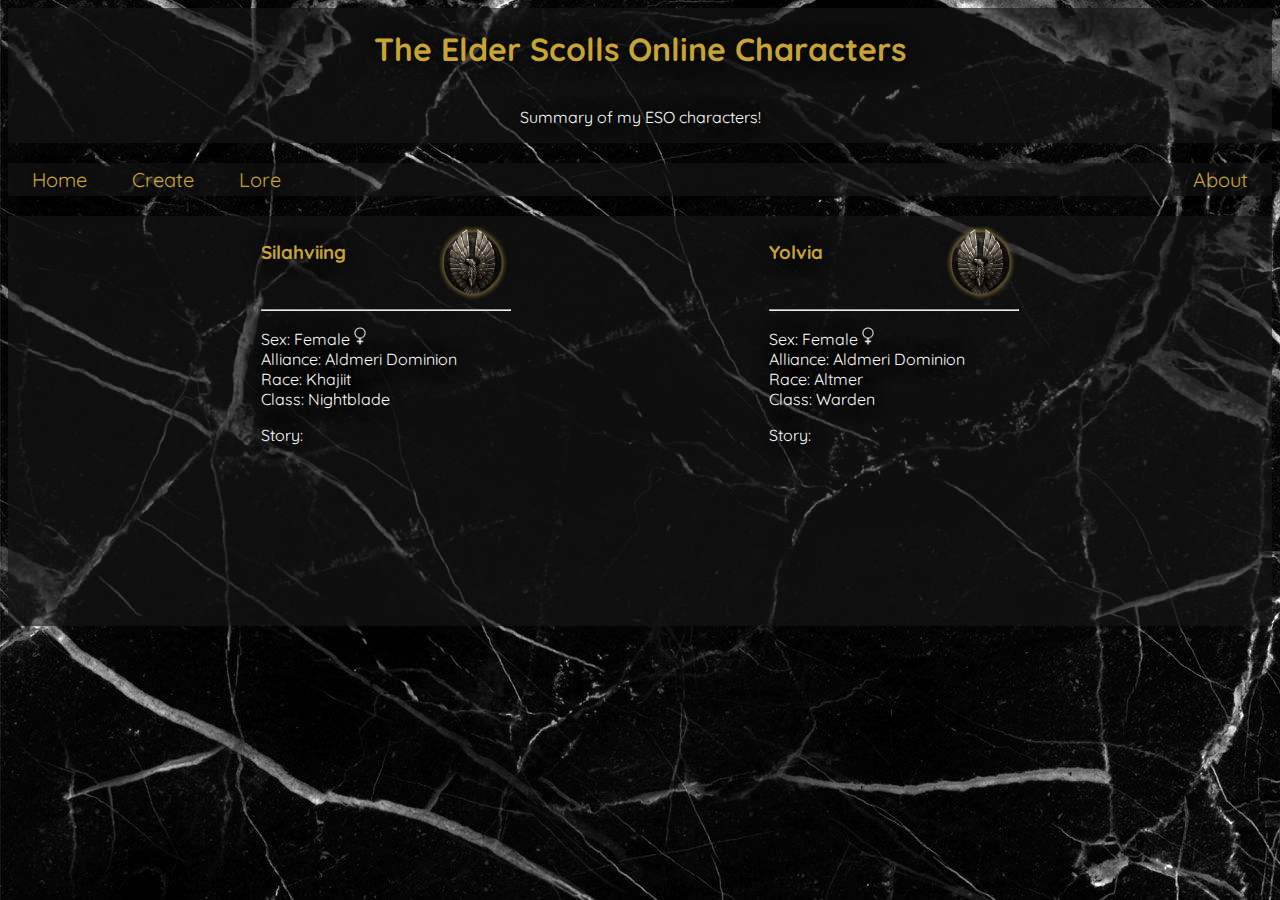
==== index.html @ 7fb35d3a "small changes" ====
<html>
    <head>
        <title>The Elder Scolls Online Characters</title>
        <link rel="stylesheet" href="stylesheet.css">
        <link rel="preconnect" href="https://fonts.gstatic.com">
        <link href="https://fonts.googleapis.com/css2?family=Quicksand:wght@500&display=swap" rel="stylesheet">
    </head>
    <body>
        <div class="header">
            <h1>The Elder Scolls Online Characters</h1>
            <p>Summary of my ESO characters!</p> 
        </div>
        <nav id="navbar">  
            <ul> 
                <li><a href="index.html">Home</a></li> 
                <li><a href="create.html">Create</a></li> 
                <li><a href="lore.html">Lore</a></li> 
                <li style="float:right"><a href="about.html">About</a></li> 
            </ul> 
        </nav>
        <div class="container">
            <div class="row">
              <div class="char">
                <div class="char-head">
                  <h3>Silahviing</h3>
                  <img src="images/aldmeri-dominion.png">
                </div>
                <hr>
                <p>Sex: Female <img src="images/female.png"></br>
                Alliance: Aldmeri Dominion</br>
                Race: Khajiit</br>
                Class: Nightblade</p>
                <p contenteditable="false">Story:</p>
              </div>
              <div class="char">
                <div class="char-head">
                  <h3>Yolvia</h3>
                  <img src="images/aldmeri-dominion.png">
                </div>
                <hr>
                <p>Sex: Female <img src="images/female.png"></br>
                Alliance: Aldmeri Dominion</br>
                Race: Altmer</br>
                Class: Warden</p>
                <p contenteditable="false">Story:</p>
              </div>
            </div>
        </div>
        <script src="main.js"></script>
    </body>
</html>
---- stylesheet.css ----
body {
  font-family: 'Quicksand', sans-serif;
  background-image: url(images/black-marble.jpg);
  color: white;
  text-shadow: 0px 0px 20px black;
}

.header {
  display: -webkit-box;
  display: -ms-flexbox;
  display: flex;
  -webkit-box-orient: vertical;
  -webkit-box-direction: normal;
      -ms-flex-direction: column;
          flex-direction: column;
  -webkit-box-align: center;
      -ms-flex-align: center;
          align-items: center;
  background-color: rgba(22, 22, 22, 0.637);
  margin-bottom: 20px;
  color: #c7a433;
}

.header p {
  color: white;
}

.container {
  margin-top: 20px;
  background-color: rgba(22, 22, 22, 0.637);
}

.container .row {
  display: -webkit-box;
  display: -ms-flexbox;
  display: flex;
  -webkit-box-orient: horizontal;
  -webkit-box-direction: normal;
      -ms-flex-direction: row;
          flex-direction: row;
  -webkit-box-pack: space-evenly;
      -ms-flex-pack: space-evenly;
          justify-content: space-evenly;
  -ms-flex-wrap: wrap;
      flex-wrap: wrap;
}

.container .row h3 {
  display: inline;
  color: #c7a433;
}

.container .row .char {
  width: 250px;
  height: 400px;
  padding: 5px;
}

.container .row .char .char-head {
  display: -webkit-box;
  display: -ms-flexbox;
  display: flex;
  -webkit-box-orient: horizontal;
  -webkit-box-direction: normal;
      -ms-flex-direction: row;
          flex-direction: row;
  -webkit-box-pack: justify;
      -ms-flex-pack: justify;
          justify-content: space-between;
}

.container .row .char .char-head img {
  padding-top: 5px;
  width: 75px;
  height: 75px;
}

.container .row .char p img {
  width: 12px;
}

#navbar ul {
  font-size: 20px;
  margin: 0;
  padding: 4px;
  list-style-type: none;
  text-align: left;
  background-color: rgba(22, 22, 22, 0.637);
}

#navbar ul li {
  display: inline;
}

#navbar ul li a {
  text-decoration: none;
  padding: .2em 1em;
  color: #c7a433;
  background-color: rgba(128, 128, 128, 0);
}

#navbar ul li a:hover {
  background-color: rgba(43, 43, 43, 0.637);
}

#content {
  margin-top: 20px;
  padding-left: 20px;
  background-color: rgba(22, 22, 22, 0.637);
  display: -webkit-box;
  display: -ms-flexbox;
  display: flex;
  -webkit-box-orient: horizontal;
  -webkit-box-direction: normal;
      -ms-flex-direction: row;
          flex-direction: row;
  -webkit-box-pack: justify;
      -ms-flex-pack: justify;
          justify-content: space-between;
}

#data {
  margin-right: 100px;
  width: 30%;
}

#data h2 {
  color: #c7a433;
}

#inputcontent {
  display: -webkit-box;
  display: -ms-flexbox;
  display: flex;
  -webkit-box-orient: vertical;
  -webkit-box-direction: normal;
      -ms-flex-direction: column;
          flex-direction: column;
}

#inputcontent input {
  margin-bottom: 20px;
  height: 20px;
}

#inputcontent input:focus {
  outline: none;
  height: 20px;
}

#inputcontent button {
  margin-top: 30px;
  margin-bottom: 20px;
  width: 100px;
  height: 30px;
}
/*# sourceMappingURL=stylesheet.css.map */
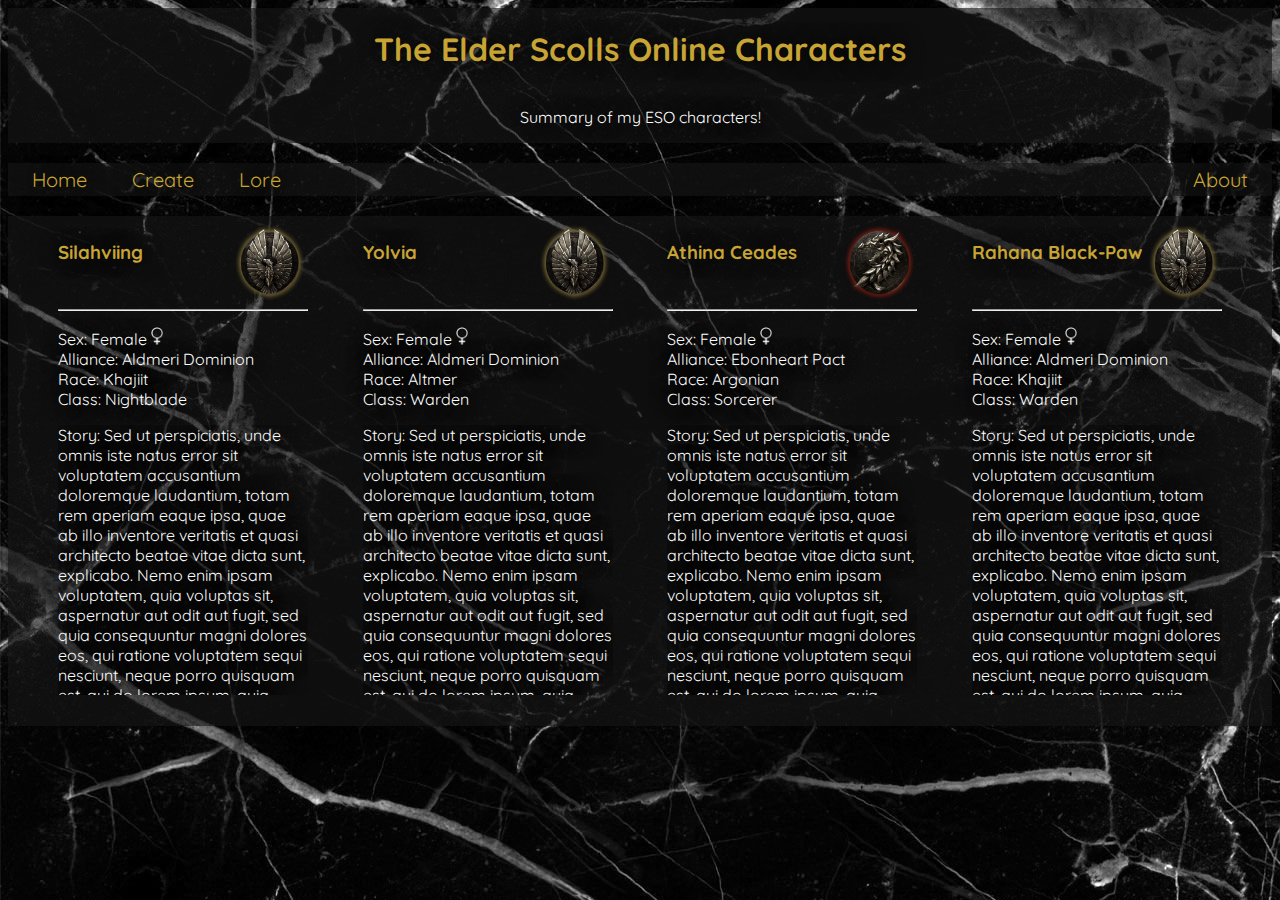
==== commit 38b06a7c: "Single-page website, added lore and styling." ====
--- a/index.html
+++ b/index.html
@@ -11,12 +11,14 @@
             <p>Summary of my ESO characters!</p> 
         </div>
         <nav id="navbar">  
-            <ul> 
-                <li><a href="index.html">Home</a></li> 
-                <li><a href="create.html">Create</a></li> 
-                <li><a href="lore.html">Lore</a></li> 
-                <li style="float:right"><a href="about.html">About</a></li> 
-            </ul> 
+            <ul>  
+                <li id="home">Home</li> 
+                <li id="createnew">Create</li> 
+                <li id="lore">Lore</li>
+            </ul>
+            <ul>
+              <li id="about">About</li>
+            </ul>
         </nav>
         <div class="container">
             <div class="row">
@@ -30,7 +32,7 @@
                 Alliance: Aldmeri Dominion</br>
                 Race: Khajiit</br>
                 Class: Nightblade</p>
-                <p contenteditable="false">Story:</p>
+                <p class="scrollable">Story:  Sed ut perspiciatis, unde omnis iste natus error sit voluptatem accusantium doloremque laudantium, totam rem aperiam eaque ipsa, quae ab illo inventore veritatis et quasi architecto beatae vitae dicta sunt, explicabo. Nemo enim ipsam voluptatem, quia voluptas sit, aspernatur aut odit aut fugit, sed quia consequuntur magni dolores eos, qui ratione voluptatem sequi nesciunt, neque porro quisquam est, qui do lorem ipsum, quia dolor sit amet consectetur adipisci[ng] velit, sed quia non numquam [do] eius modi tempora inci[di]dunt, ut labore et dolore magnam aliquam quaerat voluptatem. Ut enim ad minima veniam, quis nostrum[d] exercitationem ullam corporis suscipit laboriosam, nisi ut aliquid ex ea commodi consequatur? [D]Quis autem vel eum iure reprehenderit, qui in ea voluptate velit esse, quam nihil molestiae consequatur, vel illum, qui dolorem eum fugiat, quo voluptas nulla pariatur? [33] At vero eos et accusamus et iusto odio dignissimos ducimus, qui blanditiis praesentium voluptatum deleniti atque corrupti, quos dolores et quas molestias excepturi sint, obcaecati cupiditate non provident, similique sunt in culpa, qui officia deserunt mollitia animi, id est laborum et dolorum fuga. Et harum quidem rerum facilis est et expedita distinctio. Nam libero tempore, cum soluta nobis est eligendi optio, cumque nihil impedit, quo minus id, quod maxime placeat, facere possimus, omnis voluptas assumenda est, omnis dolor repellendus. Temporibus autem quibusdam et aut officiis debitis aut rerum necessitatibus saepe eveniet, ut et voluptates repudiandae sint et molestiae non recusandae. Itaque earum rerum hic tenetur a sapiente delectus, ut aut reiciendis voluptatibus maiores alias consequatur aut perferendis doloribus asperiores repellat.</p>
               </div>
               <div class="char">
                 <div class="char-head">
@@ -42,10 +44,724 @@
                 Alliance: Aldmeri Dominion</br>
                 Race: Altmer</br>
                 Class: Warden</p>
-                <p contenteditable="false">Story:</p>
+                <p class="scrollable">Story:  Sed ut perspiciatis, unde omnis iste natus error sit voluptatem accusantium doloremque laudantium, totam rem aperiam eaque ipsa, quae ab illo inventore veritatis et quasi architecto beatae vitae dicta sunt, explicabo. Nemo enim ipsam voluptatem, quia voluptas sit, aspernatur aut odit aut fugit, sed quia consequuntur magni dolores eos, qui ratione voluptatem sequi nesciunt, neque porro quisquam est, qui do lorem ipsum, quia dolor sit amet consectetur adipisci[ng] velit, sed quia non numquam [do] eius modi tempora inci[di]dunt, ut labore et dolore magnam aliquam quaerat voluptatem. Ut enim ad minima veniam, quis nostrum[d] exercitationem ullam corporis suscipit laboriosam, nisi ut aliquid ex ea commodi consequatur? [D]Quis autem vel eum iure reprehenderit, qui in ea voluptate velit esse, quam nihil molestiae consequatur, vel illum, qui dolorem eum fugiat, quo voluptas nulla pariatur? [33] At vero eos et accusamus et iusto odio dignissimos ducimus, qui blanditiis praesentium voluptatum deleniti atque corrupti, quos dolores et quas molestias excepturi sint, obcaecati cupiditate non provident, similique sunt in culpa, qui officia deserunt mollitia animi, id est laborum et dolorum fuga. Et harum quidem rerum facilis est et expedita distinctio. Nam libero tempore, cum soluta nobis est eligendi optio, cumque nihil impedit, quo minus id, quod maxime placeat, facere possimus, omnis voluptas assumenda est, omnis dolor repellendus. Temporibus autem quibusdam et aut officiis debitis aut rerum necessitatibus saepe eveniet, ut et voluptates repudiandae sint et molestiae non recusandae. Itaque earum rerum hic tenetur a sapiente delectus, ut aut reiciendis voluptatibus maiores alias consequatur aut perferendis doloribus asperiores repellat.</p>
+              </div>
+              <div class="char">
+                <div class="char-head">
+                  <h3>Athina Ceades</h3>
+                  <img src="images/ebonheart-pact.png">
+                </div>
+                <hr>
+                <p>Sex: Female <img src="images/female.png"></br>
+                Alliance: Ebonheart Pact</br>
+                Race: Argonian</br>
+                Class: Sorcerer</p>
+                <p class="scrollable">Story:  Sed ut perspiciatis, unde omnis iste natus error sit voluptatem accusantium doloremque laudantium, totam rem aperiam eaque ipsa, quae ab illo inventore veritatis et quasi architecto beatae vitae dicta sunt, explicabo. Nemo enim ipsam voluptatem, quia voluptas sit, aspernatur aut odit aut fugit, sed quia consequuntur magni dolores eos, qui ratione voluptatem sequi nesciunt, neque porro quisquam est, qui do lorem ipsum, quia dolor sit amet consectetur adipisci[ng] velit, sed quia non numquam [do] eius modi tempora inci[di]dunt, ut labore et dolore magnam aliquam quaerat voluptatem. Ut enim ad minima veniam, quis nostrum[d] exercitationem ullam corporis suscipit laboriosam, nisi ut aliquid ex ea commodi consequatur? [D]Quis autem vel eum iure reprehenderit, qui in ea voluptate velit esse, quam nihil molestiae consequatur, vel illum, qui dolorem eum fugiat, quo voluptas nulla pariatur? [33] At vero eos et accusamus et iusto odio dignissimos ducimus, qui blanditiis praesentium voluptatum deleniti atque corrupti, quos dolores et quas molestias excepturi sint, obcaecati cupiditate non provident, similique sunt in culpa, qui officia deserunt mollitia animi, id est laborum et dolorum fuga. Et harum quidem rerum facilis est et expedita distinctio. Nam libero tempore, cum soluta nobis est eligendi optio, cumque nihil impedit, quo minus id, quod maxime placeat, facere possimus, omnis voluptas assumenda est, omnis dolor repellendus. Temporibus autem quibusdam et aut officiis debitis aut rerum necessitatibus saepe eveniet, ut et voluptates repudiandae sint et molestiae non recusandae. Itaque earum rerum hic tenetur a sapiente delectus, ut aut reiciendis voluptatibus maiores alias consequatur aut perferendis doloribus asperiores repellat.</p>
+              </div>
+              <div class="char">
+                <div class="char-head">
+                  <h3>Rahana Black-Paw</h3>
+                  <img src="images/aldmeri-dominion.png">
+                </div>
+                <hr>
+                <p>Sex: Female <img src="images/female.png"></br>
+                Alliance: Aldmeri Dominion</br>
+                Race: Khajiit</br>
+                Class: Warden</p>
+                <p class="scrollable">Story:  Sed ut perspiciatis, unde omnis iste natus error sit voluptatem accusantium doloremque laudantium, totam rem aperiam eaque ipsa, quae ab illo inventore veritatis et quasi architecto beatae vitae dicta sunt, explicabo. Nemo enim ipsam voluptatem, quia voluptas sit, aspernatur aut odit aut fugit, sed quia consequuntur magni dolores eos, qui ratione voluptatem sequi nesciunt, neque porro quisquam est, qui do lorem ipsum, quia dolor sit amet consectetur adipisci[ng] velit, sed quia non numquam [do] eius modi tempora inci[di]dunt, ut labore et dolore magnam aliquam quaerat voluptatem. Ut enim ad minima veniam, quis nostrum[d] exercitationem ullam corporis suscipit laboriosam, nisi ut aliquid ex ea commodi consequatur? [D]Quis autem vel eum iure reprehenderit, qui in ea voluptate velit esse, quam nihil molestiae consequatur, vel illum, qui dolorem eum fugiat, quo voluptas nulla pariatur? [33] At vero eos et accusamus et iusto odio dignissimos ducimus, qui blanditiis praesentium voluptatum deleniti atque corrupti, quos dolores et quas molestias excepturi sint, obcaecati cupiditate non provident, similique sunt in culpa, qui officia deserunt mollitia animi, id est laborum et dolorum fuga. Et harum quidem rerum facilis est et expedita distinctio. Nam libero tempore, cum soluta nobis est eligendi optio, cumque nihil impedit, quo minus id, quod maxime placeat, facere possimus, omnis voluptas assumenda est, omnis dolor repellendus. Temporibus autem quibusdam et aut officiis debitis aut rerum necessitatibus saepe eveniet, ut et voluptates repudiandae sint et molestiae non recusandae. Itaque earum rerum hic tenetur a sapiente delectus, ut aut reiciendis voluptatibus maiores alias consequatur aut perferendis doloribus asperiores repellat.</p>
               </div>
             </div>
         </div>
+        <div class="content hidden">
+            <div id="data">
+                <h2>Add new Character:<hr></h2>
+                <div id="inputcontent">
+                    <p>Name:</p>
+                    <input id="inputname">
+                    <p>Gender:</p>
+                    <select name="Gender" id="inputgender">
+                        <option value="Female">Female</option>
+                        <option value="Male">Male</option>
+                    </select>
+                    <p>Alliance:</p>
+                    <select id="inputalliance">
+                      <option value="Almeri Dominion">Almeri Dominion</option>
+                      <option value="Ebonheart Pact">Ebonheart Pact</option>
+                      <option value="Daggerfall Covenant">Daggerfall Covenant</option>
+                    </select>
+                    <p>Race:</p>
+                    <input id="inputrace">
+                    <p>Class:</p>
+                    <input id="inputclass">
+                    <p>The Story so far:</p>
+                    <textarea id="inputstory" rows="14" cols="10" wrap="soft" style="overflow:hidden"></textarea>
+                    <button id="create">Create</button>
+                </div>
+            </div>
+            <div id="info">
+                <h3>Info:</h3>
+                <p>To create a new character just input all the nessesary information into their respective inputfields.<br> 
+                    For the field 'The Story so far: ' enter your characters backgroundstory as far you like. <br>
+                    You can always change or add to the story later.
+                </p>
+            </div>
+        </div>
+        <div class="lore hidden">
+          <div id="navlore">
+            <ul>
+              <li><a href="#lorenames">Lore-friendly Names</a></li>
+              <li><a href="#infoalli">Alliances</a></li>
+              <li><a href="#inforace">Races</a></li>
+              <li><a href="#infoclasses">Classes</a></li>
+              <li><a href="#map">Map</a></li>
+            </ul>
+          </div>
+          <hr>
+          <div id="lorenames">
+            <h2>Lore-friendly Names</h2>
+            <h3>All the lore-freindly names are found <a href="https://en.uesp.net/wiki/Lore:Names">here:</a></h3>
+            <h4>My favourites:</h4>
+          </div>
+          <hr>
+          <div id="infoalli">
+            <h2>Alliances</h2>
+              <h3>Aldmeri Dominion</h3>
+                <img src="images/aldmeri-dominion.png">
+                <p>Aldmeri Dominion is a Faction in Elder Scrolls Online. When word reached the High Elves of Alinor that the Imperial City had fallen under the control of the human supporters of Molag Bal, the Aldmeri Dominion was formed. The High Elves reached out to the neighboring races of Wood Elves and Khajiit with a plea that their combined forces might prevent the younger races of Tamriel from bringing disaster to the world, as they had so many times in the past. The High Elves were the original settlers of Tamriel and created the common tongue used throughout the continent today. They are also naturally proficient with magic. The Wood Elves inhabit the thick, near-impenetrable forests of Valenwood. They are supreme hunters, guides, and masters in sneaking and thievery. They are also the most gifted archers in all of Tamriel. The Khajiit, a proud feline race, are fearsome warriors, proficient with bladed weapons. They stand proudly at the forefront of every battle. The power and determination of the Aldmeri Dominion should not be underestimated.</p>
+              <h3>Ebonheart Pact</h3>
+                <img src="images/ebonheart-pact.png">
+                <p>Ebonheart Pact is a Faction in Elder Scrolls Online. Jorunn, of Eastern Skyrim, is acting High King of the Great Moot, but he does not rule absolutely. His decisions must be ratified by all three races in a unique form of governance called The Great Moot. He is down-to-earth, humorous, and has an iron will to succeed. <br>
+                  "The alliance between our races was born in dark times, when Nord, Dunmer and free Argonians fought as one to repel the invasion of the Akaviri slavemasters. Our greatest strength is the adversity we have overcome. Our resolve is glacial, our might is forged in fire, and our courage, cultivated by the beasts of the jungle. We are Ebonheart. We are as one. And by this, our victory is assured."
+                  Jorunn the Skald-King</p>
+              <h3>Daggerfall Covenant</h3>
+                <img src="images/daggerfall-covenant.png">
+                <p>Daggerfall Covenant is a Faction in Elder Scrolls Online. The Daggerfall Covenant is a compact between the peoples of northwest Tamriel—Bretons, Redguards, and Orcs—that forms an alliance of mutual defense, with a vision of establishing peace and order across Tamriel. Indeed, the kings of the Covenant take the Remans as their model, claiming to be the spiritual heirs of the Second Empire. <br>
+                  So this is the modern Daggerfall Covenant, an alliance of the Redguards of northern Hammerfell, under King Fahara'jad; the Orcs of the mountainous northeast, under King Kurog of Orsinium; with the Breton King Emeric of High Rock presiding from his palace in Wayrest. At its best, it is a noble alliance of honorable and chivalrous peoples, representing all the best aspects of the First and Second Empires. And from this solid foundation, perhaps a third, even mightier Empire shall arise, providing all the peoples of Tamriel the benefits of mutual respect, vigorous trade, and reverence for the Divines</p>
+          </div>
+          <hr>
+          <div id="inforace">
+            <h2>Races of Tamriel</h2>
+              <h3>Playable Races</h3>
+              <div id="playbles">
+                <div>
+                  <h4>Altmer (High Elf)</h4>
+                  <img src="images/ESOwiki_altmer_portrait.png">
+                  <p>Starting Area: Khenarthi's Roost<br>
+                    Racial Bonus: Altmer (High Elf) Racial Skills<br>
+                    Suggested Classes: Sorcerer or Templar<br>
+                    Strength: Magicka Builds<br>
+                    <h5>Altmer (High Elf) Racial Skills</h5>
+                    Altmer (High Elf) Racial Skills in Elder Scrolls Online (ESO) are gained as the player increases his or her Character Level. Players will continue to gain Racial Passives until they reach level 50, which where they will cap out the Skill Line. Each Race has their own set of Skills that make them unique and better suited for certain roles and Builds. Be sure to study these when planning your character, as they can make the difference between a good player and a great player.<br>
+                    <h5>High Elf Racial Passives</h5>
+                    Just looking at their Racial Passives, you can see that High Elves are more tuned towards the Magicka side of things, rather than Stamina. This means it is ideal to use them as either Magicka DPS or Healers, because they both take advantage of the Spell Damage and Max Magicka increase. These types of Builds use Staffs and are akin to “Mages” in other games, so if you wish to make a mage-like character, High Elf is a good choice.<br>
+                    Additionally, they have an intriguing Passive in Spell Charge, which grants them 645 Stamina if they have higher Max Magicka and 645 Magicka if they have higher Max Stamina, every 6 seconds if they use a Class Ability. This is both good for PvP and for Tanking.<br>
+                    In PvP, players will often CC you, forcing you to Break Free or die. Since this uses Stamina, and Magicka Builds usually have much lower Stamina pools, you will need all the Stamina you can get. And when Tanking, you will have more Stamina than Magicka, which allows you to gain Magicka every 6 seconds. You can use this Magicka for Damage Shields or other Skills that boost your surviveability, making it a valuable Passive.<br>
+                    <h5>Best Builds for High Elves</h5>
+                    <ul>
+                      <li>Magicka DPS: Excellent (Destruction Staff)</li>
+                      <li>Stamina DPS: Not Good (Two-Handed Weapon, Dual Weapons, Bow)</li>
+                      <li>Healer: Good (Restoration Staff)</li>
+                      <li>Tank: Passable (One-Handed and Shield)</li>
+                    </ul>
+                  </p>
+                </div>
+                <div>
+                  <h4>Bosmer (Wood Elf)</h4>
+                  <img src="images/ESOwiki_bosmer_portrait.png">
+                  <p>Starting Area: Khenarthi's Roost<br>
+                    Racial Bonus: Bosmer (Wood Elf) Racial Skills<br>
+                    Suggested Classes: Nightblade or Dragonknight<br>
+                    Strength: Stamina and Stealth<br>
+                    <h5>Bosmer (Wood Elf) Racial Skills</h5>
+                    Bosmer (Wood Elf) Racial Skills in Elder Scrolls Online (ESO) are gained as the player increases his or her Character Level. Players will continue to gain Racial Passives until they reach level 50, which where they will cap out the Skill Line. Each Race has their own set of Skills that make them unique and better suited for certain roles and Builds. Be sure to study these when planning your character, as they can make the difference between a good player and a great player.<br>
+                    <h5>Wood Elf Racial Passives</h5>
+                    Looking over the Passives you can see that Wood Elves are more inclined to be Stamina-based characters, and ones that incorporate some amount of Stealth into their gameplay. This means they will use some combination of martial weapons like Bows, Swords and Daggers.<br>
+                    Stealth is not particularly useful for PvE content outside of questing, but is useful in PvP. And though Max Stamina is good for Tanking, Stamina Recovery is not because Stamina Recovery ceases while Blocking, which Tanks do constantly. These bonuses place Wood Elves squarely into the Stamina DPS category, without much flexibility, if you’re looking to optimize.<br>
+                    <h5>Best Builds for Wood Elf</h5>
+                    <ul>
+                      <li>Magicka DPS: Not Good (Destruction Staff)</li>
+                      <li>Stamina DPS: Good (Two-Handed Weapon, Dual Weapons, Bow)</li>
+                      <li>Healer: Not Good (Restoration Staff)</li>
+                      <li>Tank: Passable (One-Handed and Shield)</li>
+                    </ul>
+                  </p>
+                </div>
+                <div>
+                  <h4>Khajiit</h4>
+                  <img src="images/ESOwiki_khajiit_portrait.png">
+                  <p>Starting Area: Khenarthi's Roost<br>
+                    Racial Bonus: Khajiit Racial Skills<br>
+                    Suggested Classes: Nightblade or Dragonknight<br>
+                    Strength: Stamina and Stealth<br>
+                    <h5>Khajiit Racial Skills</h5>
+                    Khajiit Racial Skills in Elder Scrolls Online (ESO) are gained as the player increases his or her Character Level. Players will continue to gain Racial Passives until they reach level 50, which where they will cap out the Skill Line. Each Race has their own set of Skills that make them unique and better suited for certain roles and Builds. Be sure to study these when planning your character, as they can make the difference between a good player and a great player.<br>
+                    Below is the list of the Current Passive skills, along with a new list of Proposed Passive skills that is expected to arrive for Update 21 Wrathstone in February of 2019.<br>
+                    <h5>Khajiit Racial Passives</h5>
+                    The Khajiit Racial Passives are a bit of mixed bag, and really facilitates any kind of play, though perhaps not quite as good as some other Races. Being harder to detect when Sneaking, and increased chance of Pickpocketing, marks the Khajit as a Stealthier character. This helps with some questing, stealing, and PvP. Consider selecting the Nightblade Class when choosing Khajit if you plan to PvP, the reduced detection range makes them much harder to find. Khajits also benefit from higher Critical Strike Chance because of their Crit Damage and Crit Healing bonus, so be sure to use gear that has this Stat.<br>
+                    <h5>Best Builds for Khajiit</h5>
+                    <ul>
+                      <li>Magicka DPS: Good (Destruction Staff)</li>
+                      <li>Stamina DPS: Good (Two-Handed Weapon, Dual Weapons, Bow)</li>
+                      <li>Healer: Good (Restoration Staff)</li>
+                      <li>Tank: Good (One-Handed and Shield)</li>
+                    </ul>
+                  </p>
+                </div>
+                <div>
+                  <h4>Nord</h4>
+                  <img src="images/ESOwiki_nord_portrait.png">
+                  <p>Starting Area: Bleakrock Isle<br>
+                    Racial Bonus: Nord Racial Skills<br>
+                    Suggested Classes: Templar or Dragonknight<br>
+                    Strength: Tanking<br>
+                    <br>
+                    <h5>Nord Racial Skills</h5>
+                    Nord Racial Skills in Elder Scrolls Online (ESO) are gained as the player increases his or her Character Level. Players will continue to gain Racial Passives until they reach level 50, which where they will cap out the Skill Line. Each Race has their own set of Skills that make them unique and better suited for certain roles and Builds. Be sure to study these when planning your character, as they can make the difference between a good player and a great player.<br>
+                    <h5>Nord Racial Passives</h5>
+                    Nords are a very tough to kill, and should be considered by those that wish to Tank as their primary role, or for those that wish to PvP, as extra Physical and Spell Resistance goes a long way in both of these cases. The increased Ultimate generation is also ideal for both of these, since Ultimate abilities often determine the victor in Cyrodiil, and it can really improve your effectiveness in group content. Select this Race if you know you want to Tank.<br>
+                    <h5>Best Builds for Nords</h5>
+                    <ul>
+                      <li>Magicka DPS: Not Good (Destruction Staff)</li>
+                      <li>Stamina DPS: Passable (Two-Handed Weapon, Dual Weapons, Bow)</li>
+                      <li>Healer: Not Good (Restoration Staff)</li>
+                      <li>Tank: Excellent (One-Handed and Shield)</li>
+                    </ul>
+                  </p>
+                </div>
+                <div>
+                  <h4>Breton</h4>
+                  <img src="images/ESOwiki_breton_portrait.png">
+                  <p>Starting Area: Stros M’kai<br>
+                    Racial Bonus: Breton Racial Skills<br>
+                    Suggested Classes: Sorcerer or Templar<br>
+                    Strength: Magicka Builds<br>
+                    <br>
+                    <h5>Breton Racial Skills</h5>
+                    Breton Racial Skills in Elder Scrolls Online (ESO) are gained as the player increases his or her Character Level. Players will continue to gain Racial Passives until they reach level 50, which where they will cap out the Skill Line. Each Race has their own set of Skills that make them unique and better suited for certain roles and Builds. Be sure to study these when planning your character, as they can make the difference between a good player and a great player.<br>
+                    <h5>Breton Racial Passives</h5>
+                    Bretons have a heavy focus on Magicka, and thus make very good Magicka-based DPS or Healers. The cost reduction of Magicka abilities, in combination with the Magicka Recovery gives them excellent sustain, allowing them to DPS or Heal longer before needing to use a Potion or Heavy Attack to regain Magicka. The Spell Resistance is also nice to have, as it helps keep them alive longer, particularly in PvP. If you know you want to play a Magicka Build, this Race is a fantastic choice.<br>
+                    <h5>Best Builds for Breton</h5>
+                    <ul>
+                      <li>Magicka DPS: Excellent (Destruction Staff)</li>
+                      <li>Stamina DPS: Not Good (Two-Handed Weapon, Dual Weapons, Bow)</li>
+                      <li>Healer: Good (Restoration Staff)</li>
+                      <li>Tank: Passable (One-Handed and Shield)</li>
+                    </ul>
+                  </p>
+                </div>
+                <div>
+                  <h4>Orsimer (Orc)</h4>
+                  <img src="images/ESOwiki_orc_portrait.png">
+                  <p>Starting Area: Stros M’kai<br>
+                    Racial Bonus: Orsimer (Orc) Racial Skills<br>
+                    Suggested Classes: Templar or Dragonknight<br>
+                    Strength: Tanking<br>
+                    <h5>Orsimer (Orc) Racial Skills</h5>
+                    Orsimer (Orc) Racial Skills in Elder Scrolls Online (ESO) are gained as the player increases his or her Character Level. Players will continue to gain Racial Passives until they reach level 50, which where they will cap out the Skill Line. Each Race has their own set of Skills that make them unique and better suited for certain roles and Builds. Be sure to study these when planning your character, as they can make the difference between a good player and a great player.<br>
+                    Below is the list of the Current Passive skills, along with a new list of Proposed Passive skills that is expected to arrive for Update 21 Wrathstone in February of 2019.<br>
+                    <h5>Orc Racial Passives</h5>
+                    Orcs have a heavy focus on the use of Weapons, putting them square into the Stamina DPS category. Their extra Health and healing, also help should they decide to Tank or PvP. Their Sprint cost reduction and Movement Speed increase also help tremendously with PvP, where you need to Sprint often, and can help them catch their prey or escape if they find them self in a bad situation. Select this Race if you plan to PvP often, or know you want to Stamina DPS.<br>
+                    <h5>Best Builds for Orcs</h5>
+                    <ul>
+                      <li>Magicka DPS: Not Good (Destruction Staff)</li>
+                      <li>Stamina DPS: Good (Two-Handed Weapon, Dual Weapons, Bow)</li>
+                      <li>Healer: Not Good (Restoration Staff)</li>
+                      <li>Tank: Good (One-Handed and Shield)</li>
+                    </ul>
+                  </p>
+                </div>
+                <div>
+                  <h4>Dunmer (Dark Elf)</h4>
+                  <img src="images/ESOwiki_dunmer_portrait.png">
+                  <p>Starting Area: Bleakrock Isle<br>
+                    Racial Bonus: Dunmer (Dark Elf) Racial Skills<br>
+                    Suggested Classes: Sorcerer or Dragonknight<br>
+                    Strength: Flame Damage<br>
+                    <h5>Dunmer (Dark Elf) Racial Skills</h5>
+                    Dunmer (Dark Elf) Racial Skills in Elder Scrolls Online (ESO) are gained as the player increases his or her Character Level. Players will continue to gain Racial Passives until they reach level 50, which where they will cap out the Skill Line. Each Race has their own set of Skills that make them unique and better suited for certain roles and Builds. Be sure to study these when planning your character, as they can make the difference between a good player and a great player.<br>
+                    <h5>Dunmer (Dark Elf) Racial Passives</h5>
+                    The Dark Elves are an interesting Race because they are equally good as Stamina and Magicka roles, making them a great choice for those that are not certain just how they wish to play their character. In addition, they are ideal for those wishing to take the Vampirism Skill Line, as the extra Flame Resistance will help to offset some of their weakness to Fire-based attacks. Consider taking this Race if you can’t decide between Stamina or Magicka, or you know you want to be a Vampire.<br>
+                    <h5>Best Builds for Dark Elf</h5>
+                    <ul>
+                      <li>Magicka DPS: Good (Destruction Staff)</li>
+                      <li>Stamina DPS: Good (Two-Handed Weapon, Dual Weapons, Bow)</li>
+                      <li>Healer: Good (Restoration Staff)</li>
+                      <li>Tank: Good (One-Handed and Shield)</li>
+                    </ul>
+                  </p>
+                </div>
+                <div>
+                  <h4>Argonian</h4>
+                  <img src="images/ESOwiki_argonian_portrait.png">
+                  <p>Starting Area: Bleakrock Isle<br>
+                    Racial Bonus: Argonian Racial Skills<br>
+                    Suggested Classes: Templar or Nightblade<br>
+                    Strength: Healing and Potion Consumption<br>
+                    <h5>Argonian Racial Skills</h5>
+                    Argonian Racial Skills in Elder Scrolls Online (ESO) are gained as the player increases his or her Character Level. Players will continue to gain Racial Passives until they reach level 50, which where they will cap out the Skill Line. Each Race has their own set of Skills that make them unique and better suited for certain roles and Builds. Be sure to study these when planning your character, as they can make the difference between a good player and a great player.<br>
+                    <h5>Argonian Racial Passives</h5>
+                    Argonians used to be one of the worst Races in the game, but they have been one of the best for some time now, and they are the ideal Race to choose if you plan to be a Healer because of their increase to Healing Done. They also make very good Tanks because of their Health increase, and their ability to regain many resources when they consume a potion. These same Passives, also make them one of the best PvP Races in the game, since all of these things are useful in Cyrodiil, tanking or not.<br>
+                    <h5>Best Builds for Argonians</h5>
+                    <ul>
+                      <li>Magicka DPS: Passable (Destruction Staff)</li>
+                      <li>Stamina DPS: Not Good (Two-Handed Weapon, Dual Weapons, Bow)</li>
+                      <li>Healer: Excellent (Restoration Staff)</li>
+                      <li>Tank: Good (One-Handed and Shield)</li>
+                    </ul>
+                  </p>
+                </div>
+                <div>
+                  <h4>Redguard</h4>
+                  <img src="images/ESOwiki_redguard_portrait.png">
+                  <p>Starting Area: Stros M’kai<br>
+                    Racial Bonus: Redguard Racial Skills<br>
+                    Suggested Classes: Dragonknight or Nightblade<br>
+                    Strength: Stamina Builds<br>
+                    <h5>Redguard Racial Skills</h5>
+                    Redguard Racial Skills in Elder Scrolls Online (ESO) are gained as the player increases his or her Character Level. Players will continue to gain Racial Passives until they reach level 50, which where they will cap out the Skill Line. Each Race has their own set of Skills that make them unique and better suited for certain roles and Builds. Be sure to study these when planning your character, as they can make the difference between a good player and a great player.<br>
+                    <h5>Redguard Racial Passives</h5>
+                    Much like the Orcs, Redguards have a substantial focus on the use of Weapons, and have a reduced cost when using them. This combined with Max Stamina and Stamina restoration via attacks, makes them perfect for the Stamina DPS role or even a Tank. Additionally, the snare effectiveness reduction is excellent if you plan to Werewolf, as snares are really their Achilles heel. If you know you’ll be using Weapons and will be Stamina focused, seriously consider taking Redguard as your Race.<br>
+                    <h5>Best Builds for Redguards</h5>
+                    <ul>
+                      <li>Magicka DPS: Not Good (Destruction Staff)</li>
+                      <li>Stamina DPS: Excellent (Two-Handed Weapon, Dual Weapons, Bow)</li>
+                      <li>Healer: Not Good (Restoration Staff)</li>
+                      <li>Tank: Good (One-Handed and Shield)</li>
+                    </ul>
+                  </p>
+                </div>
+                <div>
+                  <h4>Imperial (Independent, only with purchase)</h4>
+                  <img src="images/ESOwiki_imperial_symbol.png">
+                  <p>Faction: Any<br>
+                    Starting Area: Khenarthi's Roost, Bleakrock Isle or Stros M'kai<br>
+                    Racial Bonus: Imperial Racial Skills<br>
+                    Suggested Classes: Dragonknight or Templar<br>
+                    Strength: Tanking<br>
+                    <h5>Imperial Racial Skills</h5>
+                    Imperial Racial Skills in Elder Scrolls Online (ESO) are gained as the player increases his or her Character Level. Players will continue to gain Racial Passives until they reach level 50, which where they will cap out the Skill Line. Each Race has their own set of Skills that make them unique and better suited for certain roles and Builds. Be sure to study these when planning your character, as they can make the difference between a good player and a great player.<br>
+                    <h5>Imperial Racial Passives</h5>
+                    Imperials make ideal tanks, not only because of their bonuses to Health and Stamina, but because they regain all 3 resources when they deal damage, and have cost reduction for all abilities. Tanks use both Stamina and Magicka quite regularly, and regaining them really helps out. Health is just an added bonus. These same qualities make them a decent choice for PvP as well, though not as good as some other Races.<br>
+                    <h5>Best Builds for Imperials</h5>
+                    <ul>
+                      <li>Magicka DPS: Not Good (Destruction Staff)</li>
+                      <li>Stamina DPS: Passable (Two-Handed Weapon, Dual Weapons, Bow)</li>
+                      <li>Healer: Not Good (Restoration Staff)</li>
+                      <li>Tank: Excellent (One-Handed and Shield)</li>
+                    </ul>
+                  </p>
+                </div>
+              </div>
+              <hr>
+              <h3>Non-playable Races</h3>
+              <div id="nonplayables">
+                <div>
+                  <h4>Aedra</h4>
+                  <p>The Aedra (singular: Aedroth) are one of the two groups of immortals which took part in the creation of Mundus. Their name is from the old Aldmeric tongue, and translates roughly into "our ancestors," referring to their role as the progenitors of mer and men. To the majority of cultures on Tamriel, the Aedra are revered as gods.<br>
+                    As Oblivion is the night sky on Tamriel,[4] so the Aedra are considered by some to be the planets. The largest eight planets are considered by Imperial society to be the Divines, while the stars are the Magna Ge.<br>
+                  <a href="https://elderscrolls.fandom.com/wiki/Aedra">More</a>
+                  </p>
+                </div>
+                <div>
+                  <h4>Akaviri</h4>
+                  <p>The Akaviri, occasionally called simply the Akavir, were and perhaps are, a mysterious humanoid race from the continent of Akavir. They spoke a language known as Akaviri. There are several conflicting and contradictory reports about the Men of Akavir, including that they died out long ago, that they were eaten by the Tsaesci, or that they are in fact the Tsaesci themselves.<br>
+                  <a href="https://elderscrolls.fandom.com/wiki/Akaviri">More</a>
+                  </p>
+                </div>
+                <div>
+                  <h4>Atmorans</h4>
+                  <p>Atmorans are an ancient race of Men who originated from the continent Atmora, located north of Skyrim. They are considered the progenitors of the Nords and subsequently the Imperials, Bretons, and possibly the Nedes, after a large group of them settled in northern Tamriel and founded the earliest known human city of Saarthal.<br>
+                  <a href="https://elderscrolls.fandom.com/wiki/Atmorans">More</a>
+                  </p>
+                </div>
+                <div>
+                  <h4>Ayleid</h4>
+                  <p>The Ayleids, also known as the Heartland High Elves, Heartland Elves, Saliache, or Wild Elves, were a race of elves who ruled over Cyrodiil in the first era. Their apperance was said to have been lighter than that of a Dunmer, but not as pale as that of the Altmer.<br> 
+                  <a href="https://elderscrolls.fandom.com/wiki/Ayleid">More</a>
+                  </p>
+                </div>
+                <div>
+                  <h4>Beastfolk</h4>
+                  <p>Beastfolk or Beastmen (Aldmeris: Betmer, "beast mer") is the collective term used to refer to bestial races. Drastically different, culturally and physiologically, from men and mer, the Beastfolk possess different skeletal structures and metabolic processes (even amongst themselves). While rumors of interbreeding between beastfolk and other races exist, none have been proven.<br>
+                    Beastfolk come in a variety of colors and body structures, and are not sub-species of the same proto-race like men and mer. Included in this category are the Khajiit and Argonians.<br>
+                  <a href="https://elderscrolls.fandom.com/wiki/Beastfolk">More</a>
+                  </p>
+                </div>
+                <div>
+                  <h4>Cathay-raht</h4>
+                  <p>The Cathay-raht are a breed of Khajiit, a race hailing from the land of Elsweyr.<br>
+                    The Cathay-raht are large bipedal Khajiit, much larger than the standard Ohmes, Ohmes-raht, Suthay-raht, and Cathay seen wandering Tamriel.<br>
+                    Their body structure is much larger than the normal Cathay. They are described as being "Jaguar-Men" with pointed ears, wide yellow eyes, mottled pied fur, and having a whip like tail. The Cathay-raht are known to be very fast, agile and strong, and able to jump incredible heights and distances with great dexterity. One account describes them as being of the same size and speed as a werewolf.<br>
+                  <a href="https://elderscrolls.fandom.com/wiki/Cathay-raht">More</a>
+                  </p>
+                </div>
+                <div>
+                  <h4>Chimer</h4>
+                  <p>The Chimer (Aldmeris: People of the North), also called the Changed Folk, Changed Ones, or Velothi, are ancestors of the modern Dunmer, or Dark Elves. The Chimer clans followed the Prophet Veloth out of the ancestral Elven homelands in the southwest to settle in the lands now known as Morrowind.<br>
+                  <a href="https://elderscrolls.fandom.com/wiki/Chimer">More</a>
+                  </p>
+                </div>
+                <div>
+                  <h4>Daedra</h4>
+                  <p>Daedra (singular: Daedroth)is the term for the entities who inhabit the realms of Oblivion in The Elder Scrolls. They are viewed variously as gods or demons by the inhabitants of Tamriel, although scholarly consensus discourages the use of the latter term. The most powerful of the Daedra are referred to as Daedric Princes or Daedra Lords, and rule over their own planes of Oblivion, which they shaped. Because they have no connection to Nirn, they cannot be permanently killed, only banished.<br>
+                    Daedra can be summoned to Nirn through a variety of techniques,which forms the basis for much of the school of Conjuration magic.<br>
+                    Various Daedra have, on several occasions, attempted to invade Nirn. The most infamous events of this type are the Planemeld and the Oblivion Crisis.<br>
+                  <a href="https://elderscrolls.fandom.com/wiki/Daedra">More</a>
+                  </p>
+                </div>
+                <div>
+                  <h4>Dark Seducer</h4>
+                  <p>The Dark Seducers or Mazken are humanoid Daedra that serve the Daedric Prince Sheogorath and guard Dementia in the Shivering Isles.<br>
+                    Dark Seducers are gray-skinned, dark-haired, humanoid Daedra. Males wear black armor, while females wear a more scantily clad version of it.<br>
+                  <a href="https://elderscrolls.fandom.com/wiki/Dark_Seducer">More</a>
+                  </p>
+                </div>
+                <div>
+                  <h4>Dragons</h4>
+                  <p>Dragonkind (Dragon Language: plural D.svgO.svgV.svg Dov, singular D.svgO.svgV.svgAh.svg Dovah; Aldmeris/Ehlnofex: Aka, Ancient Nordic: drah-gkon), often called Dragons, Wyrm, and sometimes dov-rha are a race of Akaviri beings usually described as the immortal children of the "Dragon God of Time" Akatosh. They were once widespread in Tamriel and ruled over men during the Late Merethic Era up until the Dragon War. For the most part, they consider non-dov to be weak minded, and their spoken language can be articulated to cast powerful magic known as Dragon Shouts, originated from the power known as the Voice, inherent to all dragons and their kin, the Dragonborn. Such power was also bestowed upon mortals by the efforts of Kyne and Paarthurnax, rendering men (and especially Nords) capable of shouting, with enough training.<br>
+                    After the Dragon War, dragons no longer ruled over men, and they began to decline in numbers, being hunted by groups such as the Blades. Dragons were widely believed to be nothing but a legend for much of the late history of men, until 4E 201, when they resurfaced in Skyrim with the return of the "World Eater" Alduin.<br>
+                  <a href="https://elderscrolls.fandom.com/wiki/Dragons_(Lore)">More</a>
+                  </p>
+                </div>
+                <div>
+                  <h4>Dreugh</h4>
+                  <p>The Dreugh or Dreughs are a Tamrielic race of powerful aquatic creatures observed primarily in Morrowind (especially the Inner Sea), the Illiac Bay, the Abecean Sea, Black Marsh and Cyrodiil. They are often hunted for their wax and hide.
+                    Once common throughout Vvardenfell, Ebonheart, and the surrounding waters, they have been driven into isolated pockets in more recent times. There is some doubt on whether they shouldn't be classified along with Argonians, for their semi-aquatic nature and "troglophiliac" humanoid form.<br>
+                    According to legend, the Dreugh devolved from a much more intelligent and civilized race due to conflict with the Dunmer (who used their hides and wax), and powerful, tyrannic Dreugh kingdoms are reported by Mankar Camoran in his Mythic Dawn Commentaries, even going as far as to state they once ruled the world. That notion is explored in Vivec's lessons, where it is stated that, "when the dreughs ruled the world, the Daedroth Prince Molag Bal had been their chief." The sermon gives details of the form Bal took at the time, describing it as "spiny and armored and made for the sea."<br>
+                    Additionally, tales of civilized Land Dreugh colonies (purported to have built stone cairn houses and structures) exist, which affirm that the species raised mudcrabs for sustenance, but no evidence of such behavior exists today.<br>
+                    At some point, Nix-Hounds were used to hunt the Dreugh.<br>
+                  <a href="https://elderscrolls.fandom.com/wiki/Dreugh">More</a>
+                  </p>
+                </div>
+                <div>
+                  <h4>Dwemer</h4>
+                  <p>
+                    The Dwemer (also referred to as the Dwarves, Deep-Elves, Deep Folk, Deep Ones, People of the Deep, or the under-Elves) were an ancient "Lost Race" of Mer who were remnants of the early Aldmer, and lived primarily in the region of Dwemereth.<br>
+                    Mer used the term "Dwemer," roughly translated as "People of the Deep." The term also connoted "deep-delving," "profound," and "close-counseled." Men commonly refer to them as "Dwarves," in reference to the fables of the Giants seeing them as small.<br>
+                    The Dwemer were an advanced race and civilization, in many respects far ahead of the other races and civilizations of their time. They are well known for their skill and revolutionary developments in technology, engineering, crafting methods, metalwork, stonework, architecture, city-planning, science, mathematics, magic, and the academic arts.<br>
+                    The Dwemer are known for being the subjects of one of the greatest mysteries in all of Tamriel. In 1E 700, during the Battle of Red Mountain, for reasons still debated and under circumstances still under investigation, the Dwemer seemingly disappeared. It is still being debated who or what caused the Dwemer to disappear, as well as whether they disappeared all at once or over a long period of time.<br>
+                  <a href="https://elderscrolls.fandom.com/wiki/Dwemer">More</a>
+                  </p>
+                </div>
+                <div>
+                  <h4>Ehlnofey</h4>
+                  <p>Ehlnofey, also known as the Earth Bones, are the faded descendants of the Aedra who walked on Nirn, as well as the ancestors of men and mer.<br>
+                  "On the world of Nirn, all was chaos. The only survivors of the twelve worlds of Creation were the Ehlnofey and the Hist. The Ehlnofey are the ancestors of Mer and Men. The Hist are the trees of Argonia."<br>
+                  ―The Annotated Anuad<br>
+                  <a href="https://elderscrolls.fandom.com/wiki/Ehlnofey">More</a>
+                  </p>
+                </div>
+                <div>
+                  <h4>Et'Ada</h4>
+                  <p>Et'Ada, also called the "Original Spirits," are the forces perceived and revered by the mortals as gods or spirits. To humans, these et'Ada are the Gods and Demons. To the Aldmer, the Aedra (Aldmeri translation is "our ancestors") and Daedra (Aldmeri translation is "not our ancestors"). The Aedra and Daedra came to be once Lorkhan convinced/tricked the Original Spirits (et'Ada) to create Mundus. The Daedra are the et'Ada who did not take part in the creation of Mundus to retain their power. The Aedra are the et'Ada who remained during the creation of Mundus, thus giving away a significant amount of their power.<br>
+                  <a href="https://elderscrolls.fandom.com/wiki/Et%27Ada">More</a>
+                  </p>
+                </div>
+                <div>
+                  <h4>Golden Saint</h4>
+                  <p>
+                  "Sheogorath's lesser Daedra, the Golden Saints, a half-clothed human female in appearance, is highly resistant to magic and a dangerous spellcaster."<br>
+                  ―Anonymous, Darkest Darkness<br>
+                  Golden Saints or Aureals are humanoid Daedra that commonly serve the Daedric Prince Sheogorath, and guard Mania.<br>
+                  <a href="https://elderscrolls.fandom.com/wiki/Golden_Saint">More</a>
+                  </p>
+                </div>
+                <div>
+                  <h4>Hist</h4>
+                  <p>The Hist are a race of sentient trees that are said to have once been spread over a wide area of Nirn, but are now almost solely confined to Black Marsh. Some claim that they are the most ancient race on Nirn. They are associated with the Argonians, who venerate them, but they are not worshipped in the traditional sense of the term.<br>
+                  Information on the Hist is scarce, as the Argonians do not readily share such information with others, and may even view such sharing as a betrayal of their race.<br>
+                  <a href="https://elderscrolls.fandom.com/wiki/Hist">More</a>
+                  </p>
+                </div>
+                <div>
+                  <h4>Imga</h4>
+                  <p>The Imga, also known as Great Apes, are a race of ape-like beastfolk native to the province of Valenwood. The Imga, along with the other beastfolk of Valenwood, are believed to have prospered in the area before Aldmeri intervention.<br>
+                  <a href="https://elderscrolls.fandom.com/wiki/Imga">More</a>
+                  </p>
+                </div>
+                <div>
+                  <h4>Ka Po' Tun</h4>
+                  <p>The Ka Po' Tun, formerly known as the Po' Tun, are a tiger-like "cat-folk" race present on the continent of Akavir. Along with the Kamal, Tang Mo, and Tsaesci, they are one of the four remaining races on the continent<br>
+                  They are described as being tiger-like cat folk, possibly similar in appearance to the Khajiit and Lilmothiit. It is suggested that they are similar to Khajiit in terms of body structure as a humanoid cat-like design, and in appearance with stripes in the place of spots. Their leader, Tosh Raka, is said to have transformed himself into a large orange and black dragon, but it is unknown how similar he looks compared to the regular dragons of Nirn.<br>
+                  <a href="https://elderscrolls.fandom.com/wiki/Ka_Po%27_Tun">More</a>
+                  </p>
+                </div>
+                <div>
+                  <h4>Kamal</h4>
+                  <p>Kamal is one of the nations of Akavir, inhabited by the equally named Kamal, who are described as demons. They are known to thaw out once every year and proceed to launch attacks against the other nations of Akavir. However, most of their attacks are directed against the Tang Mo.<br>
+                  In the mid Second Era, the Kamal nearly invaded all of northern Tamriel. Their king led a huge naval assault which landed just by the White River. The city of Windhelm quickly fell to the invaders, but they were fought off as a result of the formation of the Ebonheart Pact.<br>
+                  <a href="https://elderscrolls.fandom.com/wiki/Kamal">More</a>
+                  </p>
+                </div>
+                <div>
+                  <h4>Ket Keptu</h4>
+                  <p>
+                  The Ket Keptu, also referred to only as Keptu, were one of the many races of men. They inhabited central Hammerfell by the time of the Second Empire, and were described, along with the Ashlanders of Morrowind, Reachmen of Western Reach and Kothringi of Black Marsh, as "barbaric" races.<br>
+                  <a href="https://elderscrolls.fandom.com/wiki/Ket_Keptu">More</a>
+                  </p>
+                </div>
+                <div>
+                  <h4>Kothringi</h4>
+                  <p>The Kothringi were a race of tribal men that once inhabited Black Marsh. The demonym is seen as both Kothri and Kothringi. They are noted for being fierce; and having "metallic skin" and "reflective faces."<br>
+                  <a href="https://elderscrolls.fandom.com/wiki/Kothringi">More</a>
+                  </p>
+                </div>
+                <div>
+                  <h4>Lilmothiit</h4>
+                  <p>The Lilmothiit are a mysterious, long-unseen beast race that are thought to be extinct. Their fate is unknown, and the only information on them is stated in the Pocket Guide to the Empire.<br>
+                  Like the Khajiit and Argonians, they are humanoid in form, and animalian in appearance. Said to look vulpine, meaning fox-like.<br>
+                  <a href="https://elderscrolls.fandom.com/wiki/Lilmothiit">More</a>
+                  </p>
+                </div>
+                <div>
+                  <h4>Maormer</h4>
+                  <p>The Maormer, also known as Tropical Elves, Sea Elves, Fish Elves, or Pyandoneans, are a race of Mer that live on the continent Pyandonea, far south of the Summerset Isles, after migrating there from the legendary continent Aldmeris as Aldmer in the Merethic Era.<br>
+                  <a href="https://elderscrolls.fandom.com/wiki/Maormer">More</a>
+                  </p>
+                </div>
+                <div>
+                  <h4>Nede</h4>
+                  <p>Nedes, also known as Nedic people, were a race of men who existed throughout Cyrodiil, Hammerfell, Skyrim, and Morrowind during the Merethic Era.<br>
+                  The Adabal-a reveals they consisted of several indigenous tribes in Cyrodiil, including the Kothringi, the Al-Gemha, Men-of-Ge, Al-Hared and Men-of-Ket. While Nedes are often considered a single race of man, it has been said that they are more accurately a wide panoply of extremely varied mannish cultures and tribes who eventually would become more united through interactions within Tamriel. The Imperial race can trace their roots to the Nedic people after they bred with the Atmorans.<br>
+                  The most notable of Nedes is St. Alessia, who defeated the Ayleid forces which enslaved her people.<br>
+                  <a href="https://elderscrolls.fandom.com/wiki/Nede">More</a>
+                  </p>
+                </div>
+                <div>
+                  <h4>Nibenese</h4>
+                  <p>The Nibeneses are a ethnolinguistic cultural group of Imperials who originate from Nibenay in the modern day province of Cyrodiil and are closer in heritage to pure Nedes than Colovians.<br>
+                  <a href="https://elderscrolls.fandom.com/wiki/Nibenese">More</a>
+                  </p>
+                </div>
+                <div>
+                  <h4>Nymph</h4>
+                  <p>Nymphs are rare and mysterious beings found in High Rock and Hammerfell. They have the ability called Energy Leech that drains fatigue on touch. All of the species seem to be female and are usually described as beautiful, naked women.<br>
+                  <a href="https://elderscrolls.fandom.com/wiki/Nymph_(Creature)">More</a>
+                  </p>
+                </div>
+                <div>
+                  <h4>Ra Gada</h4>
+                  <p>The Ra Gada were a warrior fleet of Yokudans from the continent of Yokuda prior to its destruction.<br>
+                  They were known to have had a war with the Lefthanded Elves, in which they were the victors. In 1E 808, they arrived in the western region of Tamriel known as Volenfell, and soon conquered the land from the Orsimer and renamed it to Hammerfell. They also defeated the Nedes when their ships first crashed in Tamriel and battled Giant Goblins for territory. They later became known as the Redguards.<br>
+                  <a href="https://elderscrolls.fandom.com/wiki/Ra_Gada">More</a>
+                  </p>
+                </div>
+                <div>
+                  <h4>Scamp</h4>
+                  <p>The Scamp or Scamps are a race of diminutive Daedra associated with the Daedric Prince Mehrunes Dagon, said to be "agile and pesky." In a "hunt allegory," Scamp are called "the Hounds," while Dremora are "the Hunters," Vermai are "the Beaters" and mortals are "the Prey."<br>
+                  Scamp are small and "not particularly intelligent," and thus don't need to worry about the inherent fear of more intelligent Daedra (such as Dremora). but recognized as agile combatants who delight in cruelty just as much as any of the larger and more powerful Daedra. They’re often summoned to perform simple tasks, and make good (if sometimes unruly) messengers and servants. They are able to launch fireballs from their hands and rain fire from the sky. They possess a language, but it is unknown, as the way they speak seems incomprehensible.<br>
+                  Interestingly, the Daedric hound Barbas says he was previously a Scamp who made deals with Orcs, and a Redguard in another time. He explains that, "for now," he served as the hound of Clavicus Vile. Due to their association to Dagon, the Scamp are considered Bad Daedra (that is, those who defy the authority of Almsivi, the Tribunal's godhead) within the classification of lesser Daedra. Along with them stand other two races of Mehrunes Dagon's servants, the Clannfear and the Dremora.<br>
+                  <a href="https://elderscrolls.fandom.com/wiki/Scamp">More</a>
+                  </p>
+                </div>
+                <div>
+                  <h4>Sea Sload</h4>
+                  <p>Sea Sloads are a sub-species of the Sload race that are native to the submerged kingdom of Ul'vor Kus. It is said before the Ancient Elves of Aldmeris arrived in Summerset Isles, the Sload used to inhabit the province.<br>
+                  <a href="https://elderscrolls.fandom.com/wiki/Sea_Sload">More</a>
+                  </p>
+                </div>
+                <div>
+                  <h4>Sinistral Elves</h4>
+                  <p>The Sinistral Elves, also known as Lefthanded Elves or Left-Handed Elves, were a race of Mer who lived on the continent of Yokuda. It is implied they were entirely destroyed by the Redguards in a war between the two races, and the survivors died with the sinking of Yokuda.They are thought to have created the Orichalc Tower of Yokuda.<br>
+                  <a href="https://elderscrolls.fandom.com/wiki/Sinistral_Elves">More</a>
+                  </p>
+                </div>
+                <div>
+                  <h4>Sload</h4>
+                  <p>The Sload, also referred to as Slugmen, are an amphibious, slug-like, bestial race native to the isles of Thras within the Abecean Sea. Well known for their mastery of Necromancy, they are arguably the most hated race amongst the people of Tamriel.<br>
+                  <a href="https://elderscrolls.fandom.com/wiki/Sload">More</a>
+                  </p>
+                </div>
+                <div>
+                  <h4>Snow Elf</h4>
+                  <p>Snow Elves (Aldmeris: Falmer), occasionally referred to as Ice Elves or Ancient Falmer, are a race of Mer that has nearly completely disappeared. During the Merethic Era, they were the main inhabitants of Skyrim, and had a very advanced society.<br>
+                  It is commonly believed that centuries of underground living and Dwemer slavery twisted the race into becoming the blind, merciless and savage Falmer.<br>
+                  The few known remaining Ancient Falmer call themselves "Snow Elf," and refer to those that are called by the modern term "Falmer," as "The Betrayed."<br>
+                  <a href="https://elderscrolls.fandom.com/wiki/Snow_Elf">More</a>
+                  </p>
+                </div>
+                <div>
+                  <h4>Tang Mo</h4>
+                  <p>The Tang Mo, also known as the "monkey people," are the inhabitants of The Thousand Monkey Isles. Little is known of them, except that the term "Tang Mo" translates as "Thousand Monkey Isles" in Akaviri, referring to the area that they live in, and the name they use to refer to themselves. There are various breeds of Tang Mo, all of which known to be very brave, simple, and believed to be insane.<br>
+                  Over the eras, the Tang Mo have had to defend their nation from slavery attempts from all of the other nations of Akavir, especially from the Kamal.<br>
+                  Recently, however, the Tang Mo have created an alliance with the Ka Po' Tun.<br>
+                  <a href="https://elderscrolls.fandom.com/wiki/Tang_Mo">More</a>
+                  </p>
+                </div>
+                <div>
+                  <h4>Tsaesci</h4>
+                  <p>Tsaesci (pronounced Say-es-see or Say-chee) are a race of vampiric serpent folk and/or humans, hailing from the continent of Akavir. They originated from the Wandering Ehlnofey, just as the Atmorans and Yokudans did.<br>
+                  <a href="https://elderscrolls.fandom.com/wiki/Tsaesci">More</a>
+                  </p>
+                </div>
+                <div>
+                  <h4>Umbrielian</h4>
+                  <p>Umbrielians are a race native to the flying city of Umbriel. Unlike the mortal races of Nirn, the Umbrielians are grown as worms in the sump. The Hist from Umbriel remember all the forms of life in the city, and they are able to reproduce the protoforms or little worms Umbrielians start as in the sump. The worms grow up into adult bodies, while the Ingenium supplies the required souls.<br>
+                  Those born to be skraws tend and harvest the sump. With the arrival of Mere-Glim to the sump, the skraws were planned to be replaced by Argonian shaped Umbrielians. The Umbrielians take care of all the tasks in Umbriel, from taking care of the growing worms in the sump to attending the chefs in the kitchens.<br>
+                  <a href="https://elderscrolls.fandom.com/wiki/Umbrielian">More</a>
+                  </p>
+                </div>
+                <div>
+                  <h4>Xivilai</h4>
+                  <p>The Xivilai are powerful Daedra that exist in the plane of Oblivion, capable of magic. They primarily utilize fireballs and summon Clannfear to their aid. It is best to dispose of a Xivilai before being overwhelmed by the Clannfear minions they are capable of summoning. Ideally, marksman or melee are effective defenses against them, as Xivilai have a relatively strong spell absorption bonus. They usually carry a powerful axe or sword, ranging from Dwarven to Daedric, depending on the Hero's level.<br>
+                  They can sometimes be found in fellowships of two or three. The Xivilai are the strongest of the Daedra, being able to wield two-handed weapons in one hand.<br>
+                  <a href="https://elderscrolls.fandom.com/wiki/Xivilai_(Oblivion)">More</a>
+                  </p>
+                </div>
+          </div>
+          <hr>
+          <div id="infoclasses">
+            <h2>Classes</h2>
+            <div id="pickclass">
+              <h3>How to pick you ESO class</h3>
+              <p>All classes in ESO are viable in all roles, although some classes have an innate capacity for excellence in certain scenarios. Since all classes can equip any light / medium or heavy Armor Set, and upgrade the skill lines for any Weapon, Class Skills are the main differentiator for builds and roles.<br>
+                When making a build, you will generally select to be
+                <ul>
+                  <li>Magicka (typically ranged heals or dps)</li>
+                  <li>Stamina (melee or bows dps or tank) or</li>
+                  <li>Healt (tanking) class</li>
+                </ul>
+                You could want to become a magicka tank, which becomes harder to accomplish and thus the class you select will determine your performance. The specific skill lines associated for every class are then the deciding factor when making your build. Make sure to also think of the right Races to match your desired bonuses.
+              </p>
+            </div>
+            <div id="classroles">
+              <h3>ESO Class Roles</h3>
+              <p>These are some suggested roles / focus for the classes. These are subjective observations and players can make any class/role work, however we have looked at the most unique abilities of a class to determine what role that class is naturally more inclined to. Templars, for example, have powerful healing skills in their class line. Dragon Knights have high survivability so they are naturally tankier. 
+                <table>
+                  <tr>
+                    <th> </th>
+                    <th>Stamina DPS</th>
+                    <th>Magicka DPS</th>
+                    <th>Tanking</th>
+                    <th>Healing</th>
+                  </tr>
+                  <tr>
+                    <th>Dragonknight</th>
+                    <td>Good</td>
+                    <td>Good</td>
+                    <td>Excellent</td>
+                    <td>Poor</td>
+                  </tr>
+                  <tr>
+                    <th>Necromancer</th>
+                    <td>Excellent</td>
+                    <td>Good</td>
+                    <td>Excellent</td>
+                    <td>Good</td>
+                  </tr>
+                  <tr>
+                    <th>Nightblade</th>
+                    <td>Good</td>
+                    <td>Excelelnt</td>
+                    <td>Good</td>
+                    <td>Poor</td>
+                  </tr>
+                  <tr>
+                    <th>Sorcerer</th>
+                    <td>Good</td>
+                    <td>Excellent</td>
+                    <td>Poor</td>
+                    <td>Good</td>
+                  </tr>
+                  <tr>
+                    <th>Templar</th>
+                    <td>Good</td>
+                    <td>Excellent</td>
+                    <td>Poor</td>
+                    <td>Excellent</td>
+                  </tr>
+                  <tr>
+                    <th>Warden</th>
+                    <td>Good</td>
+                    <td>Good</td>
+                    <td>Good</td>
+                    <td>Excellent</td>
+                  </tr>
+                </table>
+              </p>
+            </div>
+            <div id="classcards">
+              <div>
+                <h4><img src="images/dragon-knight-icon-eso.png">Dragonknight</h4>
+                <p>Use the ancient Akaviri martial arts tradition of battle-spirit to gain powerful buffs and deal fire damage</p>
+                <img src="images/eso-dragonknight-class-elder-scrolls-online-wiki-guide.png">
+              </div>
+              <div>
+                <h4><img src="images/nightblade-icon-eso.png">Nightblade</h4>
+                <p>Use stealth, luck and cunning to deal devastating criticals and master physical and magic damage</p>
+                <img src="images/eso-nightblade-class-elder-scrolls-online-wiki-guide.png">
+              </div>
+              <div>
+                <h4><img src="images/necromancer-icon-eso-wiki-guide.png">Necromancer</h4>
+                <p>Master the elements and protect yourself with flesh and bone from the fallen</p>
+                <img src="images/eso-necromancer-class-elder-scrolls-online-wiki-guide.png">
+              </div>
+              <div>
+                <h4><img src="images/sorcerer-icon-eso.png">Sorcerer</h4>
+                <p>Control fearsome summons and deal devastating magic, lightning and fire damage.</p>
+                <img src="images/eso-sorcerer-class-elder-scrolls-online-wiki-guide.png">
+              </div>
+              <div>
+                <h4><img src="images/templar-icon-eso.png">Templar</h4>
+                <p>Use the power of radiance to deal powerful light-based attacks or heal your allies</p>
+                <img src="images/eso-templar-class-elder-scrolls-online-wiki-guide.png">
+              </div>
+              <div>
+                <h4><img src="images/warden_class_icon_morrowind-eso.png">Warden</h4>
+                <p>Become one with nature and harvest its powers for healing and damage with unique frost abilities</p>
+                <img src="images/eso-warden-class-elder-scrolls-online-wiki-guide.png">
+              </div>
+            </div>
+          </div>
+          <hr>
+          <div id="map">
+            <h2>Maps</h2>
+            <img src="images/map_mundus.jpg" id="mundus">
+            <h3>Map of Tamriel</h3>
+            <img src="images/map_tamriel.jpg" id="tamriel">
+            <h4>Cyrodiil</h4>
+              <p>Cyrodiil is the home of one of the four races of Men: the Imperials. It is located in the heart of the continent. It serves as the capital of the many Empires since the First Era. Cyrodiil is covered largely by forests in the interior; humid marshes south of the Lower Niben; vineyards and farmsteads surrounding County Skingrad; the rolling amber hills of the Gold Coast to the west; and jagged highlands and tundra of the Jerall and Valus Mountains to the north and east. The capital city, the Imperial City and White-Gold Tower, is located on the City Isle in the middle of Lake Rumare. It is the heart of the Imperial Empire and the seat of the Emperor's power and the Elder Council.<br>
+                <img src="images/Cyrodiilmap.jpg">
+              </p>
+            <h4>Morrowind</h4>
+            <p>Formerly Resdayn, Morrowind is the home of the Dunmer (Dark Elves) and is located in the north-east corner of Tamriel. It consists of Mainland Morrowind, where the capital city of Mournhold is located, as well as the ruling political body therein, and the large isle of Vvardenfell where the volcano Red Mountain dominates the landscape. Vvardenfell in particular has a very diverse topography ranging from the marshes of the Sheogorad region and the dense tropical mushroom forests of the Ascadian Isles to the rolling, golden plains of the Grazelands and the choking dust, harsh winds, and ash storms of the volcanic Ashlands region which dominates the center of the island. Morrowind as a whole is famous for its unusual flora and fauna, in particular the giant insectoid and arthropodan life and towering fungal growths.<br>
+              <img src="images/Morrowindmap.jpg">
+            </p>
+            <h4>Skyrim</h4>
+            <p>The original home of Men in Tamriel, Skyrim is located in the frigid north of Tamriel, between Morrowind and High Rock, and is the home of the oldest race of men, the Nords. Skyrim is a rugged, harsh, and unforgiving place of snow-capped, jagged mountains and wind-blasted ice fields standing in contrast to the verdant forests of the Rift and Falkreath Hold. The Fourth Era saw a dramatic change to Skyrim's northern coast during The Great Collapse of Winterhold when the glacier on which the capital city was built shattered and fell into the sea, taking much of the city with it. The College of Winterhold was unharmed however, and this has fostered a great deal of anger, suspicion, and resentment between the local Nords and the College Mages who insist they had nothing to do with the Collapse. The fact that the Nords have continued to dwell here is testament to their resilience and fortitude.<br>
+              <img src="images/Skyrimmap.jpg">
+            </p>
+            <h4>Black Marsh</h4>
+            <p>Called Argonia by its inhabitants, Black Marsh is home to the reptilian race of the Argonians. It is located in the south-eastern corner of Tamriel and is covered by vast, festering marshes, rainforests, waterways, and immense, impenetrable forests of Hist and mangrove trees. Due to the topography of the land, travel of any distance is difficult for seemingly anyone that isn't Argonian which is a definite factor as to why Black Marsh has never been successfully invaded or mapped. Many cities of Black Marsh, such as Gideon, were originally founded by the Ayleids. Little else is known about this mysterious and ill-documented place.<br>
+              <img src="images/BlackMarshmap.jpg">
+            </p>
+            <h4>Elsweyr</h4>
+            <p>Elsweyr is the home of the feline race of the Khajiit and is located in the south of Tamriel, between the Provinces of Cyrodiil and Valenwood. Elsweyr is, for the most part, a desert land with majestic, rolling dunescapes and sun-drenched dust plains in the interior and thick forests and jungle surrounding it along its borders with Cyrodiil and Valenwood, with the Tenmar Forest covering a large area in the south of the Province.<br>
+              <img src="images/Elsweyrmap.jpg">
+            </p>
+            <h4>Valenwood</h4>
+            <p>The ancestral homeland of the Bosmer (Wood Elves). It is located in the south-western corner of Tamriel, west of Elsweyr. Valenwood, as its name suggests, is a land covered, for the most part, by forests. The topography is hilly and the west coast is choked by seemingly endless mangrove forests and tropical rainforests. The largest Bosmer villages and cities are built high in the boughs of ancient migratory trees which have the ability to move the settlements, in their entirety, wherever they venture.<br>
+              <img src="images/Valenwoodmap.jpg">
+            </p>
+            <h4>Summerset Isles</h4>
+            <p>Located in the Abecean Sea, the Isles are the home of the Altmer (High Elves). The main Isle, called Summerset and home of the capital city of Alinor, and the smaller Isle of Auridon are verdant landscapes dotted with towns and cities of ancient mansions and enchanted towers, similar to those of the Telvanni mages of Vvardenfell, Morrowind. The Isles also include the island of Artaeum, home of the Psijic Order, and also used to be home to the Crystal Tower.<br>
+              <img src="images/SummersetIslemap.jpg">
+            </p>
+            <h4>Hammerfell</h4>
+            <p>Hammerfell is the home of the Redguards, the fourth race of Men, who came to Tamriel after leaving their original homeland of Yokuda. Hammerfell has an arid climate and much of the Province is desert, namely the great Alik'r Desert in the west, with a few forests on the coast and provincial borders with grasslands dominating the south around the Cyrodiil border, and the Dragontail Mountains located along the border with Skyrim. One of the most notable cities in Hammerfell is Stros M'kai. Stros M'kai is famous for its orrery, which is the only known fully functional orrery outside the Imperial City, in Cyrodiil.<br>
+              <img src="images/Hammerfellmap.jpg">
+            </p>
+            <h4>High Rock</h4>
+            <p>Located in the north-west corner of the continent, west of Skyrim, the homeland of the third race of Men, the Bretons. High Rock is a land with a cool, calm climate and rolling hills covered in heather which flow to the foothills of the Wrothgarian Mountains and the plateaus of North Kambria. High Rock is a land that is no stranger to battle. The warlords of various Breton clans and houses have been at war on and off for thousands of years. Notable cities include Daggerfall and Wayrest. The Adamantine Tower sits on an island called Balfiera in Iliac Bay.<br>
+              <img src="images/HighRockmap.jpg">
+            </p>
+            <h4>Orsinum</h4>
+            <p>The home of Orsimer, more commonly called "Orcs," officially a territory or city-province and not currently recognized as an independent nation and therefore not shown on any modern official map, encompasses a small area in the Wrothgarian Mountains and Dragontail Mountains within the province of High Rock. A difficult environment to thrive in as much of the landscape lies above the tree line, there are few abundant resources aside from rock and metals that require mining. Its geography, however, make it a place easy to defend against skirmishes and invading armies. This is fitting as Orsinium is no stranger to conflict and bloodshed: this is exemplified in the ancient conflict which resulted in Orsinium's "birth" and the ascension of the Orsimer's king Gortwog gro-Nagorm in the Third Era who rediscovered the ancient location and reclaimed it for the Orcs of Tamriel.<br>
+              <img src="images/Orsinummap.jpg">
+            </p>
+          </div>
+        </div>
+        <button onclick="backtotop()" id="backtopbtn" title="Go back to the top">Top</button>
         <script src="main.js"></script>
     </body>
 </html>--- a/stylesheet.css
+++ b/stylesheet.css
@@ -3,6 +3,7 @@
   background-image: url(images/black-marble.jpg);
   color: white;
   text-shadow: 0px 0px 20px black;
+  scrollbar-width: none;
 }
 
 .header {
@@ -43,6 +44,7 @@
           justify-content: space-evenly;
   -ms-flex-wrap: wrap;
       flex-wrap: wrap;
+  overflow-y: visible;
 }
 
 .container .row h3 {
@@ -52,7 +54,7 @@
 
 .container .row .char {
   width: 250px;
-  height: 400px;
+  height: 500px;
   padding: 5px;
 }
 
@@ -77,6 +79,20 @@
 
 .container .row .char p img {
   width: 12px;
+}
+
+#navbar {
+  display: -webkit-box;
+  display: -ms-flexbox;
+  display: flex;
+  -webkit-box-orient: horizontal;
+  -webkit-box-direction: normal;
+      -ms-flex-direction: row;
+          flex-direction: row;
+  -webkit-box-pack: justify;
+      -ms-flex-pack: justify;
+          justify-content: space-between;
+  background-color: rgba(22, 22, 22, 0.637);
 }
 
 #navbar ul {
@@ -84,26 +100,21 @@
   margin: 0;
   padding: 4px;
   list-style-type: none;
-  text-align: left;
-  background-color: rgba(22, 22, 22, 0.637);
 }
 
 #navbar ul li {
   display: inline;
-}
-
-#navbar ul li a {
   text-decoration: none;
-  padding: .2em 1em;
+  padding: 4px 20px;
   color: #c7a433;
   background-color: rgba(128, 128, 128, 0);
 }
 
-#navbar ul li a:hover {
+#navbar ul li:hover {
   background-color: rgba(43, 43, 43, 0.637);
 }
 
-#content {
+.content {
   margin-top: 20px;
   padding-left: 20px;
   background-color: rgba(22, 22, 22, 0.637);
@@ -114,9 +125,8 @@
   -webkit-box-direction: normal;
       -ms-flex-direction: row;
           flex-direction: row;
-  -webkit-box-pack: justify;
-      -ms-flex-pack: justify;
-          justify-content: space-between;
+  -ms-flex-pack: distribute;
+      justify-content: space-around;
 }
 
 #data {
@@ -154,4 +164,224 @@
   width: 100px;
   height: 30px;
 }
+
+#info {
+  max-width: 55%;
+}
+
+.hidden {
+  display: none;
+}
+
+.scrollable {
+  height: 270px;
+  overflow-y: scroll;
+}
+
+#backtopbtn {
+  position: fixed;
+  bottom: 20px;
+  right: 30px;
+  z-index: 99;
+  border: none;
+  outline: none;
+  background-color: #c7a433;
+  color: #1d1d1d;
+  padding: 15px;
+  cursor: pointer;
+  font-size: 18px;
+  border-radius: 10px;
+}
+
+#backtopbtn:hover {
+  background-color: #947922;
+}
+
+::-webkit-scrollbar {
+  width: 7px;
+  height: 7px;
+  background: #161616;
+}
+
+::-webkit-scrollbar-thumb {
+  background: #c7a433;
+}
+
+::-webkit-scrollbar-thumb:hover {
+  background: #947922;
+}
+
+::-webkit-scrollbar-corner {
+  background: #1d1d1d;
+}
+
+.lore {
+  padding-left: 20px;
+  margin-top: 20px;
+  background-color: rgba(22, 22, 22, 0.637);
+}
+
+.lore #navlore {
+  padding-bottom: 10px;
+}
+
+.lore #navlore ul {
+  font-size: 20px;
+  margin: 0;
+  padding: 4px;
+  padding-left: 20px;
+  list-style-type: decimal;
+}
+
+.lore #navlore ul li {
+  text-decoration: none;
+  padding: 4px 20px;
+}
+
+.lore #navlore ul li a {
+  color: white;
+}
+
+.lore h2 {
+  color: #c7a433;
+  padding-top: 20px;
+}
+
+.lore h3 {
+  color: #947922;
+  padding-top: 20px;
+}
+
+.lore h4 {
+  padding-top: 20px;
+}
+
+.lore h5 {
+  padding-top: 20px;
+}
+
+.lore hr {
+  color: #1d1d1d;
+}
+
+#map img {
+  max-width: 80%;
+}
+
+#playbles {
+  display: -webkit-box;
+  display: -ms-flexbox;
+  display: flex;
+  -webkit-box-orient: horizontal;
+  -webkit-box-direction: normal;
+      -ms-flex-direction: row;
+          flex-direction: row;
+  -ms-flex-wrap: wrap;
+      flex-wrap: wrap;
+  overflow-y: scroll;
+}
+
+#playbles div {
+  width: 400px;
+  height: 700px;
+  padding-left: 20px;
+  padding-right: 20px;
+  overflow-y: scroll;
+  margin: 10px;
+}
+
+#nonplayables {
+  display: -webkit-box;
+  display: -ms-flexbox;
+  display: flex;
+  -webkit-box-orient: horizontal;
+  -webkit-box-direction: normal;
+      -ms-flex-direction: row;
+          flex-direction: row;
+  -ms-flex-wrap: wrap;
+      flex-wrap: wrap;
+  overflow-y: scroll;
+}
+
+#nonplayables div {
+  width: 400px;
+  height: 400px;
+  padding-left: 20px;
+  padding-right: 20px;
+  overflow-y: scroll;
+  margin: 10px;
+}
+
+#infoclasses {
+  display: -webkit-box;
+  display: -ms-flexbox;
+  display: flex;
+  -webkit-box-orient: vertical;
+  -webkit-box-direction: normal;
+      -ms-flex-direction: column;
+          flex-direction: column;
+}
+
+#infoclasses #pickclass ul {
+  list-style: circle;
+}
+
+#infoclasses #classroles table {
+  margin-top: 20px;
+  border: solid #1d1d1d;
+}
+
+#infoclasses #classroles table tr th {
+  color: #947922;
+  padding: 5px;
+  border: solid #1d1d1d;
+  text-align: center;
+}
+
+#infoclasses #classroles table tr td {
+  padding: 5px;
+  border: solid #1d1d1d;
+  text-align: center;
+}
+
+#infoclasses #classcards {
+  display: -webkit-box;
+  display: -ms-flexbox;
+  display: flex;
+  -webkit-box-orient: horizontal;
+  -webkit-box-direction: normal;
+      -ms-flex-direction: row;
+          flex-direction: row;
+  -ms-flex-wrap: wrap;
+      flex-wrap: wrap;
+}
+
+#infoclasses #classcards div {
+  display: -webkit-box;
+  display: -ms-flexbox;
+  display: flex;
+  -webkit-box-orient: vertical;
+  -webkit-box-direction: normal;
+      -ms-flex-direction: column;
+          flex-direction: column;
+  width: 250px;
+  height: 600px;
+  padding-left: 20px;
+  padding-right: 20px;
+  margin: 10px;
+}
+
+#infoclasses #classcards div div img {
+  padding: 5px;
+}
+
+#infoclasses #classcards div p {
+  text-align: center;
+}
+
+#infoclasses #classcards div img {
+  -ms-flex-item-align: center;
+      -ms-grid-row-align: center;
+      align-self: center;
+}
 /*# sourceMappingURL=stylesheet.css.map */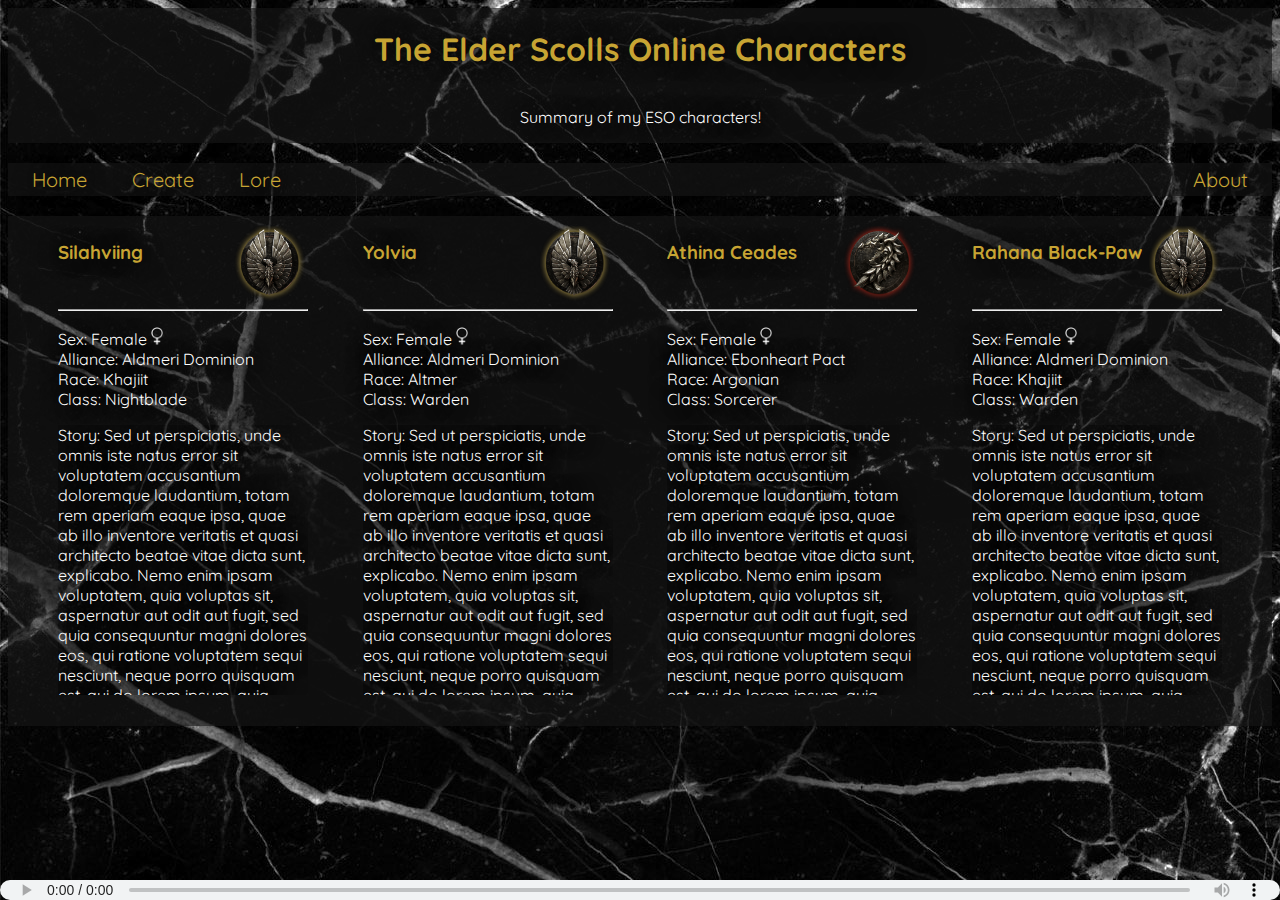
==== commit 933e007c: "Added music player, small changes" ====
--- a/index.html
+++ b/index.html
@@ -20,6 +20,9 @@
               <li id="about">About</li>
             </ul>
         </nav>
+        <audio controls autoplay id="myaudio">
+          <source src="audio/ForBloodForGloryForHonor.mp3" type="audio/mpeg">
+        </audio>
         <div class="container">
             <div class="row">
               <div class="char">
--- a/stylesheet.css
+++ b/stylesheet.css
@@ -4,6 +4,12 @@
   color: white;
   text-shadow: 0px 0px 20px black;
   scrollbar-width: none;
+}
+
+body a {
+  color: #c8b986;
+  -webkit-text-decoration: solid;
+          text-decoration: solid;
 }
 
 .header {
@@ -180,8 +186,8 @@
 
 #backtopbtn {
   position: fixed;
-  bottom: 20px;
-  right: 30px;
+  bottom: 40px;
+  right: 20px;
   z-index: 99;
   border: none;
   outline: none;
@@ -384,4 +390,12 @@
       -ms-grid-row-align: center;
       align-self: center;
 }
+
+audio {
+  width: 100%;
+  height: 20px;
+  position: fixed;
+  right: 0px;
+  bottom: 0px;
+}
 /*# sourceMappingURL=stylesheet.css.map */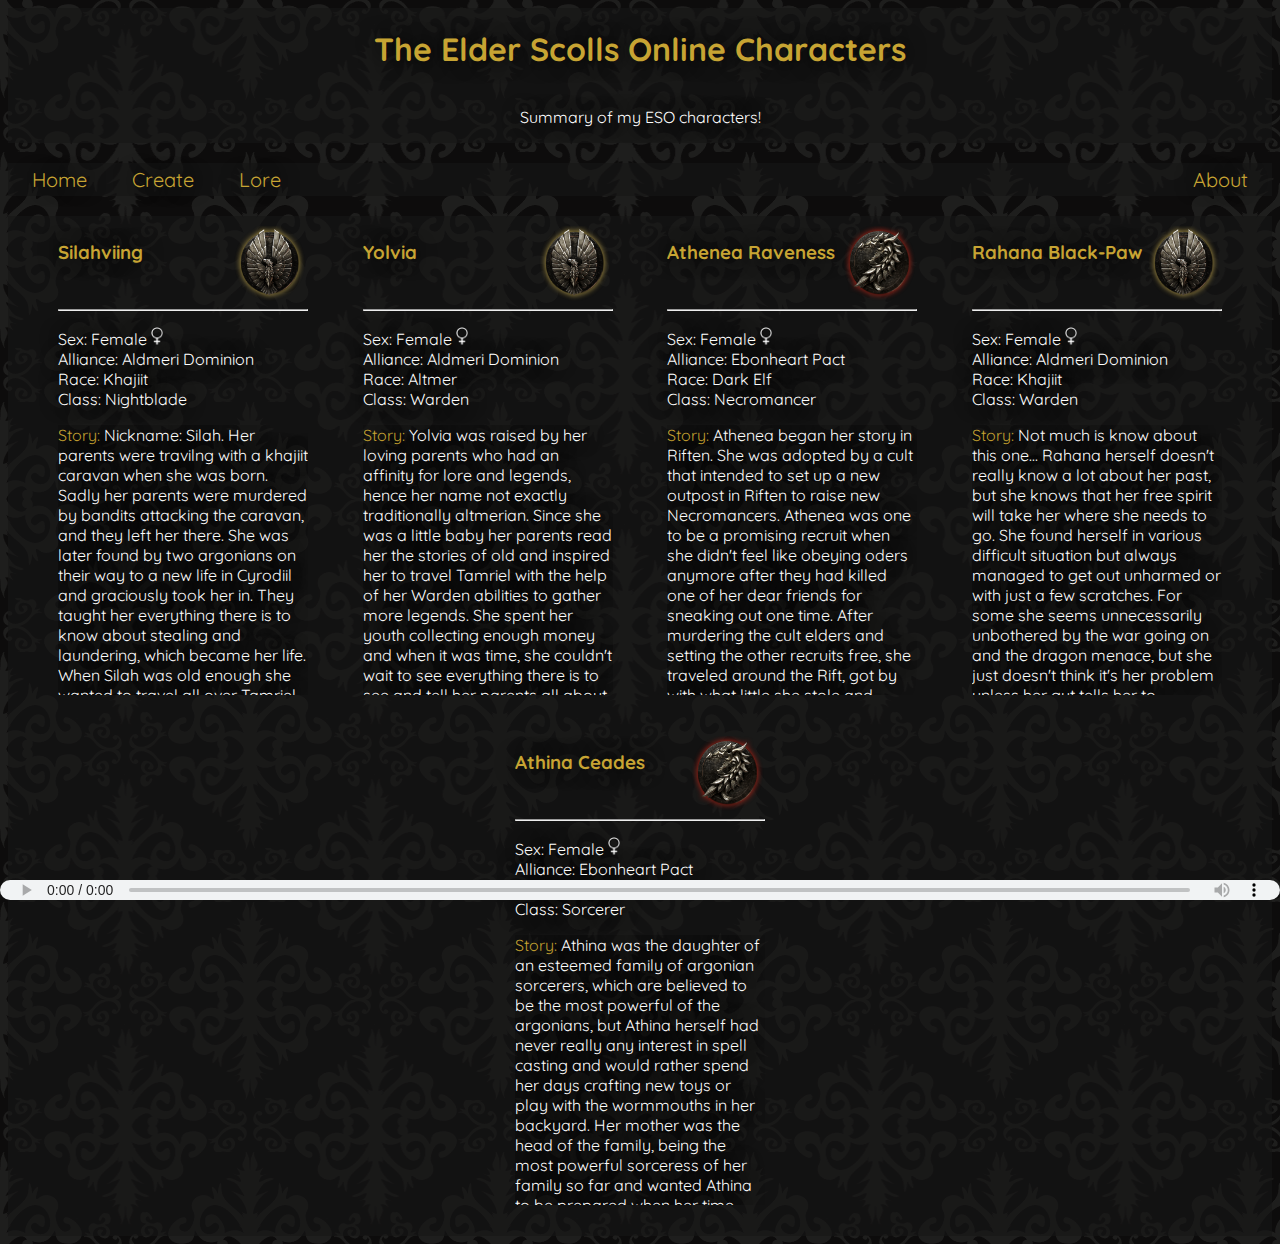
==== commit eac6b3b7: "small changes" ====
--- a/index.html
+++ b/index.html
@@ -35,7 +35,7 @@
                 Alliance: Aldmeri Dominion</br>
                 Race: Khajiit</br>
                 Class: Nightblade</p>
-                <p class="scrollable">Story:  Sed ut perspiciatis, unde omnis iste natus error sit voluptatem accusantium doloremque laudantium, totam rem aperiam eaque ipsa, quae ab illo inventore veritatis et quasi architecto beatae vitae dicta sunt, explicabo. Nemo enim ipsam voluptatem, quia voluptas sit, aspernatur aut odit aut fugit, sed quia consequuntur magni dolores eos, qui ratione voluptatem sequi nesciunt, neque porro quisquam est, qui do lorem ipsum, quia dolor sit amet consectetur adipisci[ng] velit, sed quia non numquam [do] eius modi tempora inci[di]dunt, ut labore et dolore magnam aliquam quaerat voluptatem. Ut enim ad minima veniam, quis nostrum[d] exercitationem ullam corporis suscipit laboriosam, nisi ut aliquid ex ea commodi consequatur? [D]Quis autem vel eum iure reprehenderit, qui in ea voluptate velit esse, quam nihil molestiae consequatur, vel illum, qui dolorem eum fugiat, quo voluptas nulla pariatur? [33] At vero eos et accusamus et iusto odio dignissimos ducimus, qui blanditiis praesentium voluptatum deleniti atque corrupti, quos dolores et quas molestias excepturi sint, obcaecati cupiditate non provident, similique sunt in culpa, qui officia deserunt mollitia animi, id est laborum et dolorum fuga. Et harum quidem rerum facilis est et expedita distinctio. Nam libero tempore, cum soluta nobis est eligendi optio, cumque nihil impedit, quo minus id, quod maxime placeat, facere possimus, omnis voluptas assumenda est, omnis dolor repellendus. Temporibus autem quibusdam et aut officiis debitis aut rerum necessitatibus saepe eveniet, ut et voluptates repudiandae sint et molestiae non recusandae. Itaque earum rerum hic tenetur a sapiente delectus, ut aut reiciendis voluptatibus maiores alias consequatur aut perferendis doloribus asperiores repellat.</p>
+                <p class="scrollable"><span style="color: rgb(199, 164, 51);">Story:</span> Nickname: Silah. Her parents were travilng with a khajiit caravan when she was born. Sadly her parents were murdered by bandits attacking the caravan, and they left her there. She was later found by two argonians on their way to a new life in Cyrodiil and graciously took her in. They taught her everything there is to know about stealing and laundering, which became her life. When Silah was old enough she wanted to travel all over Tamriel and found herself in many dangerous adventures that shaped her to the young, troublesome kahjiit she is today.</p>
               </div>
               <div class="char">
                 <div class="char-head">
@@ -47,7 +47,31 @@
                 Alliance: Aldmeri Dominion</br>
                 Race: Altmer</br>
                 Class: Warden</p>
-                <p class="scrollable">Story:  Sed ut perspiciatis, unde omnis iste natus error sit voluptatem accusantium doloremque laudantium, totam rem aperiam eaque ipsa, quae ab illo inventore veritatis et quasi architecto beatae vitae dicta sunt, explicabo. Nemo enim ipsam voluptatem, quia voluptas sit, aspernatur aut odit aut fugit, sed quia consequuntur magni dolores eos, qui ratione voluptatem sequi nesciunt, neque porro quisquam est, qui do lorem ipsum, quia dolor sit amet consectetur adipisci[ng] velit, sed quia non numquam [do] eius modi tempora inci[di]dunt, ut labore et dolore magnam aliquam quaerat voluptatem. Ut enim ad minima veniam, quis nostrum[d] exercitationem ullam corporis suscipit laboriosam, nisi ut aliquid ex ea commodi consequatur? [D]Quis autem vel eum iure reprehenderit, qui in ea voluptate velit esse, quam nihil molestiae consequatur, vel illum, qui dolorem eum fugiat, quo voluptas nulla pariatur? [33] At vero eos et accusamus et iusto odio dignissimos ducimus, qui blanditiis praesentium voluptatum deleniti atque corrupti, quos dolores et quas molestias excepturi sint, obcaecati cupiditate non provident, similique sunt in culpa, qui officia deserunt mollitia animi, id est laborum et dolorum fuga. Et harum quidem rerum facilis est et expedita distinctio. Nam libero tempore, cum soluta nobis est eligendi optio, cumque nihil impedit, quo minus id, quod maxime placeat, facere possimus, omnis voluptas assumenda est, omnis dolor repellendus. Temporibus autem quibusdam et aut officiis debitis aut rerum necessitatibus saepe eveniet, ut et voluptates repudiandae sint et molestiae non recusandae. Itaque earum rerum hic tenetur a sapiente delectus, ut aut reiciendis voluptatibus maiores alias consequatur aut perferendis doloribus asperiores repellat.</p>
+                <p class="scrollable"><span style="color: rgb(199, 164, 51);">Story:</span> Yolvia was raised by her loving parents who had an affinity for lore and legends, hence her name not exactly traditionally altmerian. Since she was a little baby her parents read her the stories of old and inspired her to travel Tamriel with the help of her Warden abilities to gather more legends. She spent her youth collecting enough money and when it was time, she couldn't wait to see everything there is to see and tell her parents all about her adventures. At the age of 18 she set out to Greenshade and started a chain of events that would sooner or later cause more trouble than good but that didn't stop her to see history unravel before her eyes. When she reached Elsweyr everything got worse. She had heard the amazing stories about dragons and their disappearance, she had wished to see one herself someday, but she soon regretted that wish when she witnessed Abnur Tharn accidentally freeing a few very dangerous ones...</p>
+              </div>
+              <div class="char">
+                <div class="char-head">
+                  <h3>Athenea Raveness</h3>
+                  <img src="images/ebonheart-pact.png">
+                </div>
+                <hr>
+                <p>Sex: Female <img src="images/female.png"></br>
+                Alliance: Ebonheart Pact</br>
+                Race: Dark Elf</br>
+                Class: Necromancer</p>
+                <p class="scrollable"><span style="color: rgb(199, 164, 51);">Story:</span> Athenea began her story in Riften. She was adopted by a cult that intended to set up a new outpost in Riften to raise new Necromancers. Athenea was one to be a promising recruit when she didn't feel like obeying oders anymore after they had killed one of her dear friends for sneaking out one time. After murdering the cult elders and setting the other recruits free, she traveled around the Rift, got by with what little she stole and found until she was older. She didn't feel comfortable in Skyrim anymore and decided to go her own way around Tamriel. Along the way she found a companion, Darhe'el, another Dunmer, who eventually became more than just a companion. Together they travel around and won't let anyone tell what to do but help those who can't help themselves.</p>
+              </div>
+              <div class="char">
+                <div class="char-head">
+                  <h3>Rahana Black-Paw</h3>
+                  <img src="images/aldmeri-dominion.png">
+                </div>
+                <hr>
+                <p>Sex: Female <img src="images/female.png"></br>
+                Alliance: Aldmeri Dominion</br>
+                Race: Khajiit</br>
+                Class: Warden</p>
+                <p class="scrollable"><span style="color: rgb(199, 164, 51);">Story:</span> Not much is know about this one... Rahana herself doesn't really know a lot about her past, but she knows that her free spirit will take her where she needs to go. She found herself in various difficult situation but always managed to get out unharmed or with just a few scratches. For some she seems unnecessarily unbothered by the war going on and the dragon menace, but she just doesn't think it's her problem unless her gut tells her to interfere.</p>
               </div>
               <div class="char">
                 <div class="char-head">
@@ -59,19 +83,7 @@
                 Alliance: Ebonheart Pact</br>
                 Race: Argonian</br>
                 Class: Sorcerer</p>
-                <p class="scrollable">Story:  Sed ut perspiciatis, unde omnis iste natus error sit voluptatem accusantium doloremque laudantium, totam rem aperiam eaque ipsa, quae ab illo inventore veritatis et quasi architecto beatae vitae dicta sunt, explicabo. Nemo enim ipsam voluptatem, quia voluptas sit, aspernatur aut odit aut fugit, sed quia consequuntur magni dolores eos, qui ratione voluptatem sequi nesciunt, neque porro quisquam est, qui do lorem ipsum, quia dolor sit amet consectetur adipisci[ng] velit, sed quia non numquam [do] eius modi tempora inci[di]dunt, ut labore et dolore magnam aliquam quaerat voluptatem. Ut enim ad minima veniam, quis nostrum[d] exercitationem ullam corporis suscipit laboriosam, nisi ut aliquid ex ea commodi consequatur? [D]Quis autem vel eum iure reprehenderit, qui in ea voluptate velit esse, quam nihil molestiae consequatur, vel illum, qui dolorem eum fugiat, quo voluptas nulla pariatur? [33] At vero eos et accusamus et iusto odio dignissimos ducimus, qui blanditiis praesentium voluptatum deleniti atque corrupti, quos dolores et quas molestias excepturi sint, obcaecati cupiditate non provident, similique sunt in culpa, qui officia deserunt mollitia animi, id est laborum et dolorum fuga. Et harum quidem rerum facilis est et expedita distinctio. Nam libero tempore, cum soluta nobis est eligendi optio, cumque nihil impedit, quo minus id, quod maxime placeat, facere possimus, omnis voluptas assumenda est, omnis dolor repellendus. Temporibus autem quibusdam et aut officiis debitis aut rerum necessitatibus saepe eveniet, ut et voluptates repudiandae sint et molestiae non recusandae. Itaque earum rerum hic tenetur a sapiente delectus, ut aut reiciendis voluptatibus maiores alias consequatur aut perferendis doloribus asperiores repellat.</p>
-              </div>
-              <div class="char">
-                <div class="char-head">
-                  <h3>Rahana Black-Paw</h3>
-                  <img src="images/aldmeri-dominion.png">
-                </div>
-                <hr>
-                <p>Sex: Female <img src="images/female.png"></br>
-                Alliance: Aldmeri Dominion</br>
-                Race: Khajiit</br>
-                Class: Warden</p>
-                <p class="scrollable">Story:  Sed ut perspiciatis, unde omnis iste natus error sit voluptatem accusantium doloremque laudantium, totam rem aperiam eaque ipsa, quae ab illo inventore veritatis et quasi architecto beatae vitae dicta sunt, explicabo. Nemo enim ipsam voluptatem, quia voluptas sit, aspernatur aut odit aut fugit, sed quia consequuntur magni dolores eos, qui ratione voluptatem sequi nesciunt, neque porro quisquam est, qui do lorem ipsum, quia dolor sit amet consectetur adipisci[ng] velit, sed quia non numquam [do] eius modi tempora inci[di]dunt, ut labore et dolore magnam aliquam quaerat voluptatem. Ut enim ad minima veniam, quis nostrum[d] exercitationem ullam corporis suscipit laboriosam, nisi ut aliquid ex ea commodi consequatur? [D]Quis autem vel eum iure reprehenderit, qui in ea voluptate velit esse, quam nihil molestiae consequatur, vel illum, qui dolorem eum fugiat, quo voluptas nulla pariatur? [33] At vero eos et accusamus et iusto odio dignissimos ducimus, qui blanditiis praesentium voluptatum deleniti atque corrupti, quos dolores et quas molestias excepturi sint, obcaecati cupiditate non provident, similique sunt in culpa, qui officia deserunt mollitia animi, id est laborum et dolorum fuga. Et harum quidem rerum facilis est et expedita distinctio. Nam libero tempore, cum soluta nobis est eligendi optio, cumque nihil impedit, quo minus id, quod maxime placeat, facere possimus, omnis voluptas assumenda est, omnis dolor repellendus. Temporibus autem quibusdam et aut officiis debitis aut rerum necessitatibus saepe eveniet, ut et voluptates repudiandae sint et molestiae non recusandae. Itaque earum rerum hic tenetur a sapiente delectus, ut aut reiciendis voluptatibus maiores alias consequatur aut perferendis doloribus asperiores repellat.</p>
+                <p class="scrollable"><span style="color: rgb(199, 164, 51);">Story:</span> Athina was the daughter of an esteemed family of argonian sorcerers, which are believed to be the most powerful of the argonians, but Athina herself had never really any interest in spell casting and would rather spend her days crafting new toys or play with the wormmouths in her backyard. Her mother was the head of the family, being the most powerful sorceress of her family so far and wanted Athina to be prepared when her time comes to be the head of the family. She relentlessly tried to get Athina to learn more magic but her stubbornness only caused more problems. Athina and her mother grew apart and when Athina was old enough she left home to find her own path in life. After two years she heard form her parents again, but the news weren't cheerful. Her mother had fallen ill and died. They couldn't contact her in time since they weren't able to locate her. She traveled back home as fast as she could and saw her father again. He was devestated and Athina felt guilty. She could have been there for her. She could have mended their relationship. But she ran away. She gathered her mothers staff and started learning all the spells her mother tried to teach her. Within a few years she could beat advanced Sorcerers who studied their magic for 10 or more years. After a few more years she way practically unbeatable in combat. But despite her efforts, her family wouldn't acknowledge her as the new head of the family. She pleaded to give her a chance, but she couldn't convince them. Ashamed, she left her home once again and is since traveling Tamriel in search of forgiveness for abandoning her mother. Helping anyone she comes across to silence her conscience.</p>
               </div>
             </div>
         </div>
@@ -161,10 +173,10 @@
                     In PvP, players will often CC you, forcing you to Break Free or die. Since this uses Stamina, and Magicka Builds usually have much lower Stamina pools, you will need all the Stamina you can get. And when Tanking, you will have more Stamina than Magicka, which allows you to gain Magicka every 6 seconds. You can use this Magicka for Damage Shields or other Skills that boost your surviveability, making it a valuable Passive.<br>
                     <h5>Best Builds for High Elves</h5>
                     <ul>
-                      <li>Magicka DPS: Excellent (Destruction Staff)</li>
-                      <li>Stamina DPS: Not Good (Two-Handed Weapon, Dual Weapons, Bow)</li>
-                      <li>Healer: Good (Restoration Staff)</li>
-                      <li>Tank: Passable (One-Handed and Shield)</li>
+                      <li><span style="color: blue;">Magicka DPS:</span> Excellent (Destruction Staff)</li>
+                      <li><span style="color: green;">Stamina DPS:</span> Not Good (Two-Handed Weapon, Dual Weapons, Bow)</li>
+                      <li><span style="color: yellow;">Healer:</span> Good (Restoration Staff)</li>
+                      <li><span style="color: red;">Tank:</span> Passable (One-Handed and Shield)</li>
                     </ul>
                   </p>
                 </div>
@@ -182,10 +194,10 @@
                     Stealth is not particularly useful for PvE content outside of questing, but is useful in PvP. And though Max Stamina is good for Tanking, Stamina Recovery is not because Stamina Recovery ceases while Blocking, which Tanks do constantly. These bonuses place Wood Elves squarely into the Stamina DPS category, without much flexibility, if you’re looking to optimize.<br>
                     <h5>Best Builds for Wood Elf</h5>
                     <ul>
-                      <li>Magicka DPS: Not Good (Destruction Staff)</li>
-                      <li>Stamina DPS: Good (Two-Handed Weapon, Dual Weapons, Bow)</li>
-                      <li>Healer: Not Good (Restoration Staff)</li>
-                      <li>Tank: Passable (One-Handed and Shield)</li>
+                      <li><span style="color: blue;">Magicka DPS:</span> Not Good (Destruction Staff)</li>
+                      <li><span style="color: green;">Stamina DPS:</span> Good (Two-Handed Weapon, Dual Weapons, Bow)</li>
+                      <li><span style="color: yellow;">Healer:</span> Not Good (Restoration Staff)</li>
+                      <li><span style="color: red;">Tank:</span> Passable (One-Handed and Shield)</li>
                     </ul>
                   </p>
                 </div>
@@ -203,10 +215,10 @@
                     The Khajiit Racial Passives are a bit of mixed bag, and really facilitates any kind of play, though perhaps not quite as good as some other Races. Being harder to detect when Sneaking, and increased chance of Pickpocketing, marks the Khajit as a Stealthier character. This helps with some questing, stealing, and PvP. Consider selecting the Nightblade Class when choosing Khajit if you plan to PvP, the reduced detection range makes them much harder to find. Khajits also benefit from higher Critical Strike Chance because of their Crit Damage and Crit Healing bonus, so be sure to use gear that has this Stat.<br>
                     <h5>Best Builds for Khajiit</h5>
                     <ul>
-                      <li>Magicka DPS: Good (Destruction Staff)</li>
-                      <li>Stamina DPS: Good (Two-Handed Weapon, Dual Weapons, Bow)</li>
-                      <li>Healer: Good (Restoration Staff)</li>
-                      <li>Tank: Good (One-Handed and Shield)</li>
+                      <li><span style="color: blue;">Magicka DPS:</span> Good (Destruction Staff)</li>
+                      <li><span style="color: green;">Stamina DPS:</span> Good (Two-Handed Weapon, Dual Weapons, Bow)</li>
+                      <li><span style="color: yellow;">Healer:</span> Good (Restoration Staff)</li>
+                      <li><span style="color: red;">Tank:</span> Good (One-Handed and Shield)</li>
                     </ul>
                   </p>
                 </div>
@@ -224,10 +236,10 @@
                     Nords are a very tough to kill, and should be considered by those that wish to Tank as their primary role, or for those that wish to PvP, as extra Physical and Spell Resistance goes a long way in both of these cases. The increased Ultimate generation is also ideal for both of these, since Ultimate abilities often determine the victor in Cyrodiil, and it can really improve your effectiveness in group content. Select this Race if you know you want to Tank.<br>
                     <h5>Best Builds for Nords</h5>
                     <ul>
-                      <li>Magicka DPS: Not Good (Destruction Staff)</li>
-                      <li>Stamina DPS: Passable (Two-Handed Weapon, Dual Weapons, Bow)</li>
-                      <li>Healer: Not Good (Restoration Staff)</li>
-                      <li>Tank: Excellent (One-Handed and Shield)</li>
+                      <li><span style="color: blue;">Magicka DPS:</span> Not Good (Destruction Staff)</li>
+                      <li><span style="color: green;">Stamina DPS:</span> Passable (Two-Handed Weapon, Dual Weapons, Bow)</li>
+                      <li><span style="color: yellow;">Healer:</span> Not Good (Restoration Staff)</li>
+                      <li><span style="color: red;">Tank:</span> Excellent (One-Handed and Shield)</li>
                     </ul>
                   </p>
                 </div>
@@ -245,10 +257,10 @@
                     Bretons have a heavy focus on Magicka, and thus make very good Magicka-based DPS or Healers. The cost reduction of Magicka abilities, in combination with the Magicka Recovery gives them excellent sustain, allowing them to DPS or Heal longer before needing to use a Potion or Heavy Attack to regain Magicka. The Spell Resistance is also nice to have, as it helps keep them alive longer, particularly in PvP. If you know you want to play a Magicka Build, this Race is a fantastic choice.<br>
                     <h5>Best Builds for Breton</h5>
                     <ul>
-                      <li>Magicka DPS: Excellent (Destruction Staff)</li>
-                      <li>Stamina DPS: Not Good (Two-Handed Weapon, Dual Weapons, Bow)</li>
-                      <li>Healer: Good (Restoration Staff)</li>
-                      <li>Tank: Passable (One-Handed and Shield)</li>
+                      <li><span style="color: blue;">Magicka DPS:</span> Excellent (Destruction Staff)</li>
+                      <li><span style="color: green;">Stamina DPS:</span> Not Good (Two-Handed Weapon, Dual Weapons, Bow)</li>
+                      <li><span style="color: yellow;">Healer:</span> Good (Restoration Staff)</li>
+                      <li><span style="color: red;">Tank:</span> Passable (One-Handed and Shield)</li>
                     </ul>
                   </p>
                 </div>
@@ -266,10 +278,10 @@
                     Orcs have a heavy focus on the use of Weapons, putting them square into the Stamina DPS category. Their extra Health and healing, also help should they decide to Tank or PvP. Their Sprint cost reduction and Movement Speed increase also help tremendously with PvP, where you need to Sprint often, and can help them catch their prey or escape if they find them self in a bad situation. Select this Race if you plan to PvP often, or know you want to Stamina DPS.<br>
                     <h5>Best Builds for Orcs</h5>
                     <ul>
-                      <li>Magicka DPS: Not Good (Destruction Staff)</li>
-                      <li>Stamina DPS: Good (Two-Handed Weapon, Dual Weapons, Bow)</li>
-                      <li>Healer: Not Good (Restoration Staff)</li>
-                      <li>Tank: Good (One-Handed and Shield)</li>
+                      <li><span style="color: blue;">Magicka DPS:</span> Not Good (Destruction Staff)</li>
+                      <li><span style="color: green;">Stamina DPS:</span> Good (Two-Handed Weapon, Dual Weapons, Bow)</li>
+                      <li><span style="color: yellow;">Healer:</span> Not Good (Restoration Staff)</li>
+                      <li><span style="color: red;">Tank:</span> Good (One-Handed and Shield)</li>
                     </ul>
                   </p>
                 </div>
@@ -286,10 +298,10 @@
                     The Dark Elves are an interesting Race because they are equally good as Stamina and Magicka roles, making them a great choice for those that are not certain just how they wish to play their character. In addition, they are ideal for those wishing to take the Vampirism Skill Line, as the extra Flame Resistance will help to offset some of their weakness to Fire-based attacks. Consider taking this Race if you can’t decide between Stamina or Magicka, or you know you want to be a Vampire.<br>
                     <h5>Best Builds for Dark Elf</h5>
                     <ul>
-                      <li>Magicka DPS: Good (Destruction Staff)</li>
-                      <li>Stamina DPS: Good (Two-Handed Weapon, Dual Weapons, Bow)</li>
-                      <li>Healer: Good (Restoration Staff)</li>
-                      <li>Tank: Good (One-Handed and Shield)</li>
+                      <li><span style="color: blue;">Magicka DPS:</span> Good (Destruction Staff)</li>
+                      <li><span style="color: green;">Stamina DPS:</span> Good (Two-Handed Weapon, Dual Weapons, Bow)</li>
+                      <li><span style="color: yellow;">Healer:</span> Good (Restoration Staff)</li>
+                      <li><span style="color: red;">Tank:</span> Good (One-Handed and Shield)</li>
                     </ul>
                   </p>
                 </div>
@@ -306,10 +318,10 @@
                     Argonians used to be one of the worst Races in the game, but they have been one of the best for some time now, and they are the ideal Race to choose if you plan to be a Healer because of their increase to Healing Done. They also make very good Tanks because of their Health increase, and their ability to regain many resources when they consume a potion. These same Passives, also make them one of the best PvP Races in the game, since all of these things are useful in Cyrodiil, tanking or not.<br>
                     <h5>Best Builds for Argonians</h5>
                     <ul>
-                      <li>Magicka DPS: Passable (Destruction Staff)</li>
-                      <li>Stamina DPS: Not Good (Two-Handed Weapon, Dual Weapons, Bow)</li>
-                      <li>Healer: Excellent (Restoration Staff)</li>
-                      <li>Tank: Good (One-Handed and Shield)</li>
+                      <li><span style="color: blue;">Magicka DPS:</span> Passable (Destruction Staff)</li>
+                      <li><span style="color: green;">Stamina DPS:</span> Not Good (Two-Handed Weapon, Dual Weapons, Bow)</li>
+                      <li><span style="color: yellow;">Healer:</span> Excellent (Restoration Staff)</li>
+                      <li><span style="color: red;">Tank:</span> Good (One-Handed and Shield)</li>
                     </ul>
                   </p>
                 </div>
@@ -326,10 +338,10 @@
                     Much like the Orcs, Redguards have a substantial focus on the use of Weapons, and have a reduced cost when using them. This combined with Max Stamina and Stamina restoration via attacks, makes them perfect for the Stamina DPS role or even a Tank. Additionally, the snare effectiveness reduction is excellent if you plan to Werewolf, as snares are really their Achilles heel. If you know you’ll be using Weapons and will be Stamina focused, seriously consider taking Redguard as your Race.<br>
                     <h5>Best Builds for Redguards</h5>
                     <ul>
-                      <li>Magicka DPS: Not Good (Destruction Staff)</li>
-                      <li>Stamina DPS: Excellent (Two-Handed Weapon, Dual Weapons, Bow)</li>
-                      <li>Healer: Not Good (Restoration Staff)</li>
-                      <li>Tank: Good (One-Handed and Shield)</li>
+                      <li><span style="color: blue;">Magicka DPS:</span> Not Good (Destruction Staff)</li>
+                      <li><span style="color: green;">Stamina DPS:</span> Excellent (Two-Handed Weapon, Dual Weapons, Bow)</li>
+                      <li><span style="color: yellow;">Healer:</span> Not Good (Restoration Staff)</li>
+                      <li><span style="color: red;">Tank:</span> Good (One-Handed and Shield)</li>
                     </ul>
                   </p>
                 </div>
@@ -347,10 +359,10 @@
                     Imperials make ideal tanks, not only because of their bonuses to Health and Stamina, but because they regain all 3 resources when they deal damage, and have cost reduction for all abilities. Tanks use both Stamina and Magicka quite regularly, and regaining them really helps out. Health is just an added bonus. These same qualities make them a decent choice for PvP as well, though not as good as some other Races.<br>
                     <h5>Best Builds for Imperials</h5>
                     <ul>
-                      <li>Magicka DPS: Not Good (Destruction Staff)</li>
-                      <li>Stamina DPS: Passable (Two-Handed Weapon, Dual Weapons, Bow)</li>
-                      <li>Healer: Not Good (Restoration Staff)</li>
-                      <li>Tank: Excellent (One-Handed and Shield)</li>
+                      <li><span style="color: blue;">Magicka DPS:</span> Not Good (Destruction Staff)</li>
+                      <li><span style="color: green;">Stamina DPS:</span> Passable (Two-Handed Weapon, Dual Weapons, Bow)</li>
+                      <li><span style="color: yellow;">Healer:</span> Not Good (Restoration Staff)</li>
+                      <li><span style="color: red;">Tank:</span> Excellent (One-Handed and Shield)</li>
                     </ul>
                   </p>
                 </div>
@@ -620,9 +632,9 @@
               <p>All classes in ESO are viable in all roles, although some classes have an innate capacity for excellence in certain scenarios. Since all classes can equip any light / medium or heavy Armor Set, and upgrade the skill lines for any Weapon, Class Skills are the main differentiator for builds and roles.<br>
                 When making a build, you will generally select to be
                 <ul>
-                  <li>Magicka (typically ranged heals or dps)</li>
-                  <li>Stamina (melee or bows dps or tank) or</li>
-                  <li>Healt (tanking) class</li>
+                  <li><span style="color: blue;">Magicka</span> (typically ranged heals or dps)</li>
+                  <li><span style="color: green;">Stamina</span> (melee or bows dps or tank) or</li>
+                  <li><span style="color: red;">Health</span> (tanking) class</li>
                 </ul>
                 You could want to become a magicka tank, which becomes harder to accomplish and thus the class you select will determine your performance. The specific skill lines associated for every class are then the deciding factor when making your build. Make sure to also think of the right Races to match your desired bonuses.
               </p>
@@ -633,10 +645,10 @@
                 <table>
                   <tr>
                     <th> </th>
-                    <th>Stamina DPS</th>
-                    <th>Magicka DPS</th>
-                    <th>Tanking</th>
-                    <th>Healing</th>
+                    <th style="color: green;">Stamina DPS</th>
+                    <th style="color: blue;">Magicka DPS</th>
+                    <th style="color: red;">Tanking</th>
+                    <th style="color: yellow;">Healing</th>
                   </tr>
                   <tr>
                     <th>Dragonknight</th>
--- a/stylesheet.css
+++ b/stylesheet.css
@@ -1,6 +1,6 @@
 body {
   font-family: 'Quicksand', sans-serif;
-  background-image: url(images/black-marble.jpg);
+  background-image: url(images/blacktile.png);
   color: white;
   text-shadow: 0px 0px 20px black;
   scrollbar-width: none;
@@ -296,6 +296,11 @@
   margin: 10px;
 }
 
+#playbles div ul {
+  li: [word=Magicka];
+  li-color: blue;
+}
+
 #nonplayables {
   display: -webkit-box;
   display: -ms-flexbox;
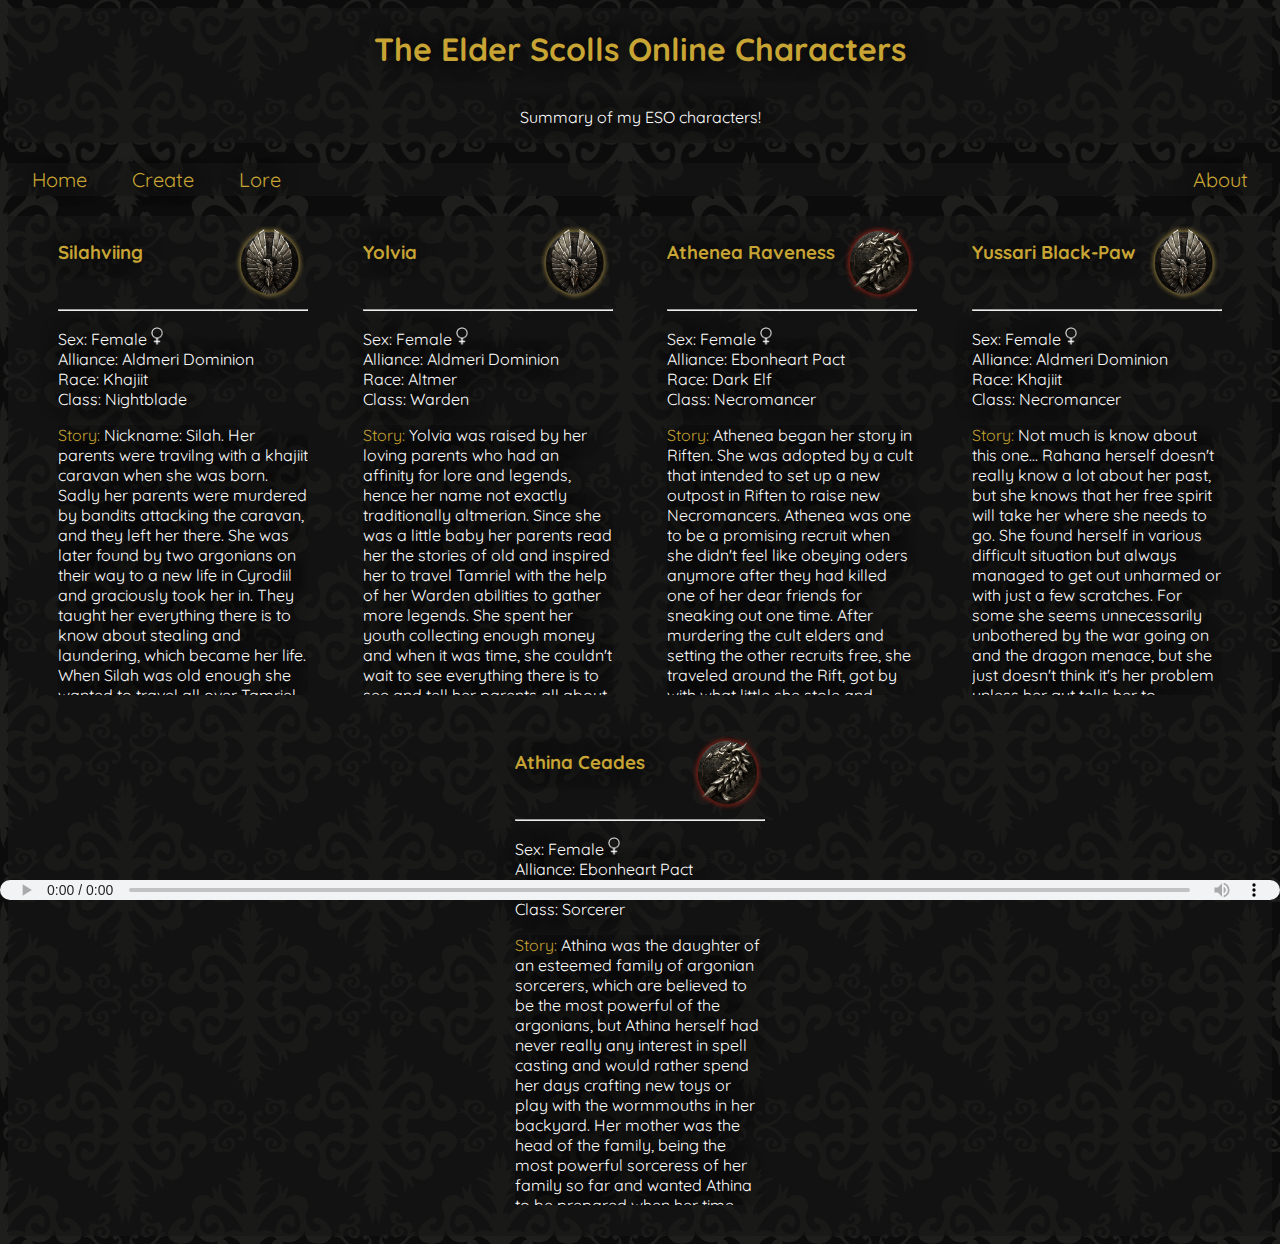
==== commit fb51dcd5: "small changes" ====
--- a/index.html
+++ b/index.html
@@ -63,14 +63,14 @@
               </div>
               <div class="char">
                 <div class="char-head">
-                  <h3>Rahana Black-Paw</h3>
+                  <h3>Yussari Black-Paw</h3>
                   <img src="images/aldmeri-dominion.png">
                 </div>
                 <hr>
                 <p>Sex: Female <img src="images/female.png"></br>
                 Alliance: Aldmeri Dominion</br>
                 Race: Khajiit</br>
-                Class: Warden</p>
+                Class: Necromancer</p>
                 <p class="scrollable"><span style="color: rgb(199, 164, 51);">Story:</span> Not much is know about this one... Rahana herself doesn't really know a lot about her past, but she knows that her free spirit will take her where she needs to go. She found herself in various difficult situation but always managed to get out unharmed or with just a few scratches. For some she seems unnecessarily unbothered by the war going on and the dragon menace, but she just doesn't think it's her problem unless her gut tells her to interfere.</p>
               </div>
               <div class="char">
@@ -776,6 +776,21 @@
             </p>
           </div>
         </div>
+        <div class="about hidden">
+          <h1>
+            About the websites Creator:
+          </h1>
+          <p>
+            Hi! I'm a beginner programmer and avid gamer. My fav MMO is of course Elder Scrolls Online ^^<br>
+            This little website is for creating your characters before you actually create them ingame. So you can<br>
+            come up with their background story/origin story and choose the race and class with the healp of the resources<br>
+            in the lore tab.<br>
+            In the future, I want to be able to provide an account-system so everyone can save their charcters and edit and update them<br>
+            from anywhere using my website. But I'll have to learn SQL first...<br>
+            <br>
+            The Creator
+          </p>
+        </div>
         <button onclick="backtotop()" id="backtopbtn" title="Go back to the top">Top</button>
         <script src="main.js"></script>
     </body>
